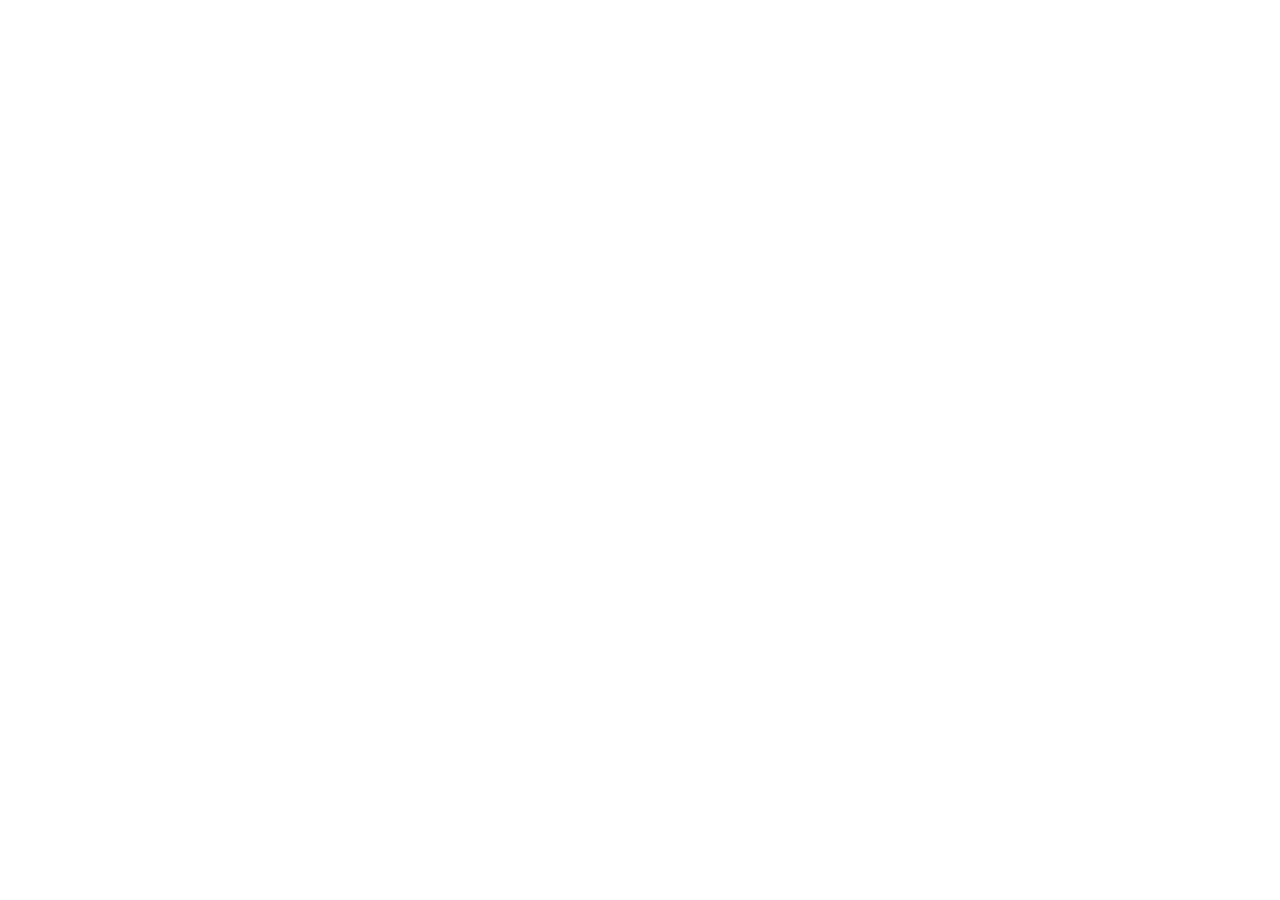
==== index.html @ 41157059 "Add files via upload" ====
<!DOCTYPE html>
<html lang="vi">
<head>
  <meta charset="UTF-8" />
  <meta name="viewport" content="width=device-width, initial-scale=1.0" />
  <meta http-equiv="X-UA-Compatible" content="IE=edge" />

  <!-- SEO Meta Tags -->
  <title>PHUC TRAVEL – Xe Du Lịch Đà Nẵng | Đưa Đón Sân Bay, Hội An, Bà Nà Hills, Huế</title>
  <meta name="description" content="Phuc Travel – Dịch vụ xe du lịch cao cấp tại Đà Nẵng. Đưa đón sân bay, khách sạn, xe đi Hội An, Bà Nà Hills, Huế, Cù Lao Chàm. Hotline: 0934-984-410. Phục vụ 24/7." />
  <meta name="keywords" content="xe du lịch Đà Nẵng, đưa đón sân bay Đà Nẵng, xe đi Hội An, xe đi Bà Nà Hills, xe đi Huế, thuê xe Đà Nẵng, Phuc Travel" />
  <meta name="author" content="PHUC TRAVEL" />
  <meta name="robots" content="index, follow" />

  <meta http-equiv="refresh" content="0; url=https://phuctravel.com/">
  <link rel="canonical" href="https://phuctravel.com/">

  <!-- Open Graph -->
  <meta property="og:title" content="PHÚC TRAVEL – Xe Du Lịch Cao Cấp Tại Đà Nẵng" />
  <meta property="og:description" content="Dịch vụ xe du lịch chuyên nghiệp tại Đà Nẵng – Đưa đón sân bay, Hội An, Bà Nà Hills, Huế, Cù Lao Chàm. Hotline: 0934-984-410" />
  <meta property="og:type" content="website" />
  <meta property="og:url" content="https://phuctravel.com" />
  <meta property="og:image" content="https://images.unsplash.com/photo-1559592413-7cec4d0cae2b?w=1200" />
  <meta property="og:locale" content="vi_VN" />

  <!-- Favicon -->
  <link rel="icon" type="image/svg+xml" href="data:image/svg+xml,<svg xmlns='http://www.w3.org/2000/svg' viewBox='0 0 100 100'><rect width='100' height='100' rx='16' fill='%230F4C81'/><text y='.9em' font-size='70' x='12'>🚐</text></svg>" />

  <!-- Fonts -->
  <link rel="preconnect" href="https://fonts.googleapis.com" />
  <link rel="preconnect" href="https://fonts.gstatic.com" crossorigin />
  <link href="https://fonts.googleapis.com/css2?family=Poppins:wght@300;400;500;600;700;800;900&family=Inter:wght@300;400;500;600;700&display=swap" rel="stylesheet" />

  <link rel="stylesheet" href="style.css" />

  <!-- Google tag (gtag.js) -->
  <script async src="https://www.googletagmanager.com/gtag/js?id=G-LD9M8CK2YD"></script>
  <script>
     window.dataLayer = window.dataLayer || [];
     function gtag(){dataLayer.push(arguments);}
     gtag('js', new Date());

     gtag('config', 'G-LD9M8CK2YD');
  </script>
  
  <script type="application/ld+json">
  {
    "@context":"https://schema.org",
    "@type":"TravelAgency",
    "name":"PHUC TRAVEL",
    "url":"https://phuctravel.com",
    "telephone":"+84934984410",
    "areaServed":"Da Nang",
    "address":{
     "@type":"PostalAddress",
     "addressLocality":"Da Nang",
     "addressCountry":"VN"
    }
  }
  </script>

</head>
<body>

  <!-- ========== HEADER ========== -->
  <header class="header" id="header">
    <div class="container header-inner">
      <a href="#home" class="logo">
        <span class="logo-icon">🚐</span>
        <div class="logo-text">
          <span class="logo-name">PHUC TRAVEL</span>
          <span class="logo-tagline">Xe Du Lịch Đà Nẵng</span>
        </div>
      </a>

      <nav class="nav" id="nav">
        <ul class="nav-list">
          <li><a href="#home" class="nav-link active">Trang chủ</a></li>
          <li><a href="#services" class="nav-link">Dịch vụ</a></li>
          <li><a href="#destinations" class="nav-link">Điểm đến</a></li>
          <li><a href="#testimonials" class="nav-link">Đánh giá</a></li>
          <li><a href="#contact" class="nav-link">Liên hệ</a></li>
        </ul>
      </nav>

      <a href="tel:0934984410" class="btn-hotline">
        <span class="hotline-icon">📞</span>
        <div>
          <span class="hotline-label">Hotline 24/7</span>
          <span class="hotline-number">0934-984-410</span>
        </div>
      </a>

      <button class="hamburger" id="hamburger" aria-label="Menu">
        <span></span><span></span><span></span>
      </button>
    </div>
  </header>

  <!-- ========== HERO ========== -->
  <section class="hero" id="home">
    <div class="hero-slides">
      <div class="hero-slide active" style="background-image: url('https://images.unsplash.com/photo-1559592413-7cec4d0cae2b?w=1920&q=80')"></div>
      <div class="hero-slide" style="background-image: url('https://images.unsplash.com/photo-1528127269322-539801943592?w=1920&q=80')"></div>
      <div class="hero-slide" style="background-image: url('https://images.unsplash.com/photo-1506905925346-21bda4d32df4?w=1920&q=80')"></div>
    </div>
    <div class="hero-overlay"></div>

    <div class="container hero-content">
      <div class="hero-badge fade-up">✈️ Đà Nẵng · Hội An · Huế · Bà Nà Hills</div>
      <h1 class="hero-title fade-up">
        KHÁM PHÁ MIỀN TRUNG<br>
        <span class="hero-title-accent">CÙNG PHÚC TRAVEL</span>
      </h1>
      <p class="hero-desc fade-up">
        Dịch vụ xe du lịch cao cấp tại Đà Nẵng. Đưa đón sân bay, khách sạn<br>và các điểm tham quan nổi tiếng miền Trung.
      </p>

      <div class="hero-cta fade-up">
        <a href="tel:0934984410" class="btn btn-primary btn-lg">
          📞 Gọi ngay 0934-984-410
        </a>
        <a href="https://zalo.me/0934984410" target="_blank" class="btn btn-zalo btn-lg">
          💬 Zalo đặt xe
        </a>
      </div>

      <div class="hero-stats fade-up">
        <div class="hero-stat">
          <span class="stat-icon">⭐</span>
          <div>
            <strong>5.0</strong>
            <span>Đánh giá</span>
          </div>
        </div>
        <div class="stat-divider"></div>
        <div class="hero-stat">
          <span class="stat-icon">🚘</span>
          <div>
            <strong>10.000+</strong>
            <span>Khách hàng</span>
          </div>
        </div>
        <div class="stat-divider"></div>
        <div class="hero-stat">
          <span class="stat-icon">🕐</span>
          <div>
            <strong>24/7</strong>
            <span>Hỗ trợ</span>
          </div>
        </div>
      </div>
    </div>
  </section>

  <!-- ========== TRUST BAR ========== -->
  <section class="trust-bar">
    <div class="container trust-inner">
      <div class="trust-item">
        <span class="trust-icon">🏆</span>
        <span>Phục vụ tận tâm</span>
      </div>
      <div class="trust-item">
        <span class="trust-icon">🛡️</span>
        <span>An toàn tuyệt đối</span>
      </div>
      <div class="trust-item">
        <span class="trust-icon">💰</span>
        <span>Giá hợp lý</span>
      </div>
      <div class="trust-item">
        <span class="trust-icon">🚗</span>
        <span>Xe đời mới</span>
      </div>
      <div class="trust-item">
        <span class="trust-icon">👨‍✈️</span>
        <span>Tài xế chuyên nghiệp</span>
      </div>
      <div class="trust-item">
        <span class="trust-icon">📞</span>
        <span>Hỗ trợ 24/7</span>
      </div>
    </div>
  </section>

  <!-- ========== SERVICES ========== -->
  <section class="section services" id="services">
    <div class="container">
      <div class="section-header reveal">
        <span class="section-eyebrow">Dịch vụ của chúng tôi</span>
        <h2 class="section-title">Dịch Vụ Xe Du Lịch</h2>
        <p class="section-desc">Đa dạng lựa chọn phương tiện, phục vụ mọi nhu cầu di chuyển của bạn tại miền Trung</p>
      </div>

      <div class="services-grid">
        <div class="service-card reveal">
          <div class="service-img" style="background-image: url('https://images.unsplash.com/photo-1436491865332-7a61a109cc05?w=600&q=80')"></div>
          <div class="service-body">
            <div class="service-icon">✈️</div>
            <h3>Đưa Đón Sân Bay</h3>
            <p>Đón – trả khách tại sân bay Đà Nẵng. Theo dõi chuyến bay, không lo trễ giờ.</p>
            <a href="tel:0934984410" class="btn btn-sm btn-outline">Đặt ngay</a>
          </div>
        </div>

        <div class="service-card reveal">
          <div class="service-img" style="background-image: url('https://images.unsplash.com/photo-1566073771259-6a8506099945?w=600&q=80')"></div>
          <div class="service-body">
            <div class="service-icon">🏨</div>
            <h3>Đưa Đón Khách Sạn</h3>
            <p>Dịch vụ đưa đón giữa các khách sạn, resort tại Đà Nẵng và khu vực lân cận.</p>
            <a href="tel:0934984410" class="btn btn-sm btn-outline">Đặt ngay</a>
          </div>
        </div>

        <div class="service-card reveal">
          <div class="service-img" style="background-image: url('https://images.unsplash.com/photo-1559592413-7cec4d0cae2b?w=600&q=80')"></div>
          <div class="service-body">
            <div class="service-icon">🏮</div>
            <h3>Xe Đi Hội An</h3>
            <p>Khám phá phố cổ Hội An – Di sản văn hóa thế giới cách Đà Nẵng 30km.</p>
            <a href="tel:0934984410" class="btn btn-sm btn-outline">Đặt ngay</a>
          </div>
        </div>

        <div class="service-card reveal">
          <div class="service-img" style="background-image: url('https://images.unsplash.com/photo-1523482580672-f109ba8cb9be?w=600&q=80')"></div>
          <div class="service-body">
            <div class="service-icon">⛅</div>
            <h3>Xe Đi Bà Nà Hills</h3>
            <p>Hành trình lên Bà Nà Hills – thiên đường trên mây với Cầu Vàng nổi tiếng thế giới.</p>
            <a href="tel:0934984410" class="btn btn-sm btn-outline">Đặt ngay</a>
          </div>
        </div>

        <div class="service-card reveal">
          <div class="service-img" style="background-image: url('https://images.unsplash.com/photo-1528127269322-539801943592?w=600&q=80')"></div>
          <div class="service-body">
            <div class="service-icon">🏯</div>
            <h3>Xe Đi Huế</h3>
            <p>Tour xe đi Huế – Cố đô lịch sử với Đại Nội, lăng tẩm và ẩm thực đặc sắc.</p>
            <a href="tel:0934984410" class="btn btn-sm btn-outline">Đặt ngay</a>
          </div>
        </div>

        <div class="service-card reveal">
          <div class="service-img" style="background-image: url('https://images.unsplash.com/photo-1506905925346-21bda4d32df4?w=600&q=80')"></div>
          <div class="service-body">
            <div class="service-icon">🏝️</div>
            <h3>Xe Đi Cù Lao Chàm</h3>
            <p>Đưa đón đến cảng Cửa Đại khởi hành ra Cù Lao Chàm – đảo san hô thiên đường.</p>
            <a href="tel:0934984410" class="btn btn-sm btn-outline">Đặt ngay</a>
          </div>
        </div>
      </div>
    </div>
  </section>

  <!-- ========== DESTINATIONS ========== -->
  <section class="section destinations" id="destinations">
    <div class="container">
      <div class="section-header reveal">
        <span class="section-eyebrow">Khám phá cùng Phúc Travel</span>
        <h2 class="section-title">Điểm Đến Nổi Bật</h2>
        <p class="section-desc">Những địa danh nổi tiếng nhất miền Trung Việt Nam chờ đón bạn</p>
      </div>

      <div class="destinations-grid">
        <div class="dest-card dest-large reveal">
          <div class="dest-img" style="background-image: url('https://images.unsplash.com/photo-1559592413-7cec4d0cae2b?w=800&q=80')"></div>
          <div class="dest-info">
            <span class="dest-tag">Phố cổ</span>
            <h3>Hội An</h3>
            <p>Di sản văn hóa thế giới UNESCO · 30km từ Đà Nẵng</p>
          </div>
        </div>

        <div class="dest-card reveal">
          <div class="dest-img" style="background-image: url('https://images.unsplash.com/photo-1523482580672-f109ba8cb9be?w=600&q=80')"></div>
          <div class="dest-info">
            <span class="dest-tag">Thiên đường mây</span>
            <h3>Bà Nà Hills</h3>
            <p>Cầu Vàng nổi tiếng · 1.487m so với mực nước biển</p>
          </div>
        </div>

        <div class="dest-card reveal">
          <div class="dest-img" style="background-image: url('https://images.unsplash.com/photo-1528127269322-539801943592?w=600&q=80')"></div>
          <div class="dest-info">
            <span class="dest-tag">Cố đô</span>
            <h3>Huế</h3>
            <p>Cố đô triều Nguyễn · 100km từ Đà Nẵng</p>
          </div>
        </div>

        <div class="dest-card reveal">
          <div class="dest-img" style="background-image: url('https://images.unsplash.com/photo-1506905925346-21bda4d32df4?w=600&q=80')"></div>
          <div class="dest-info">
            <span class="dest-tag">Đảo thiên đường</span>
            <h3>Cù Lao Chàm</h3>
            <p>Khu dự trữ sinh quyển thế giới · San hô rực rỡ</p>
          </div>
        </div>

        <div class="dest-card reveal">
          <div class="dest-img" style="background-image: url('https://images.unsplash.com/photo-1507525428034-b723cf961d3e?w=600&q=80')"></div>
          <div class="dest-info">
            <span class="dest-tag">Bãi biển</span>
            <h3>Biển Mỹ Khê</h3>
            <p>Một trong những bãi biển đẹp nhất hành tinh</p>
          </div>
        </div>

        <div class="dest-card reveal">
          <div class="dest-img" style="background-image: url('https://images.unsplash.com/photo-1464822759023-fed622ff2c3b?w=600&q=80')"></div>
          <div class="dest-info">
            <span class="dest-tag">Danh thắng</span>
            <h3>Ngũ Hành Sơn</h3>
            <p>Năm ngọn núi đá huyền bí ngay giữa lòng Đà Nẵng</p>
          </div>
        </div>
      </div>
    </div>
  </section>

  <!-- ========== GALLERY ========== -->
  <section class="section gallery-section" id="gallery">
    <div class="container">
      <div class="section-header reveal">
        <span class="section-eyebrow">Hình ảnh thực tế</span>
        <h2 class="section-title">Thư Viện Hình Ảnh</h2>
        <p class="section-desc">Khám phá vẻ đẹp miền Trung qua ống kính của khách hàng Phúc Travel</p>
      </div>

      <div class="gallery-grid">
        <div class="gallery-item reveal" data-src="https://images.unsplash.com/photo-1559592413-7cec4d0cae2b?w=1200&q=90">
          <img src="https://images.unsplash.com/photo-1559592413-7cec4d0cae2b?w=600&q=80" alt="Hội An đêm" loading="lazy" />
          <div class="gallery-overlay"><span>🔍</span></div>
        </div>
        <div class="gallery-item reveal" data-src="https://images.unsplash.com/photo-1523482580672-f109ba8cb9be?w=1200&q=90">
          <img src="https://images.unsplash.com/photo-1523482580672-f109ba8cb9be?w=600&q=80" alt="Bà Nà Hills" loading="lazy" />
          <div class="gallery-overlay"><span>🔍</span></div>
        </div>
        <div class="gallery-item reveal" data-src="https://images.unsplash.com/photo-1528127269322-539801943592?w=1200&q=90">
          <img src="https://images.unsplash.com/photo-1528127269322-539801943592?w=600&q=80" alt="Huế Đại Nội" loading="lazy" />
          <div class="gallery-overlay"><span>🔍</span></div>
        </div>
        <div class="gallery-item reveal" data-src="https://images.unsplash.com/photo-1507525428034-b723cf961d3e?w=1200&q=90">
          <img src="https://images.unsplash.com/photo-1507525428034-b723cf961d3e?w=600&q=80" alt="Biển Mỹ Khê" loading="lazy" />
          <div class="gallery-overlay"><span>🔍</span></div>
        </div>
        <div class="gallery-item reveal" data-src="https://images.unsplash.com/photo-1506905925346-21bda4d32df4?w=1200&q=90">
          <img src="https://images.unsplash.com/photo-1506905925346-21bda4d32df4?w=600&q=80" alt="Cù Lao Chàm" loading="lazy" />
          <div class="gallery-overlay"><span>🔍</span></div>
        </div>
        <div class="gallery-item reveal" data-src="https://images.unsplash.com/photo-1436491865332-7a61a109cc05?w=1200&q=90">
          <img src="https://images.unsplash.com/photo-1436491865332-7a61a109cc05?w=600&q=80" alt="Xe du lịch" loading="lazy" />
          <div class="gallery-overlay"><span>🔍</span></div>
        </div>
        <div class="gallery-item reveal" data-src="https://images.unsplash.com/photo-1464822759023-fed622ff2c3b?w=1200&q=90">
          <img src="https://images.unsplash.com/photo-1464822759023-fed622ff2c3b?w=600&q=80" alt="Ngũ Hành Sơn" loading="lazy" />
          <div class="gallery-overlay"><span>🔍</span></div>
        </div>
        <div class="gallery-item reveal" data-src="https://images.unsplash.com/photo-1566073771259-6a8506099945?w=1200&q=90">
          <img src="https://images.unsplash.com/photo-1566073771259-6a8506099945?w=600&q=80" alt="Khách sạn Đà Nẵng" loading="lazy" />
          <div class="gallery-overlay"><span>🔍</span></div>
        </div>
      </div>
    </div>
  </section>

  <!-- Gallery Lightbox -->
  <div class="lightbox" id="lightbox">
    <button class="lightbox-close" id="lightbox-close">✕</button>
    <button class="lightbox-prev" id="lightbox-prev">&#8249;</button>
    <button class="lightbox-next" id="lightbox-next">&#8250;</button>
    <div class="lightbox-img-wrap">
      <img src="" alt="Gallery" id="lightbox-img" />
    </div>
  </div>

  <!-- ========== TESTIMONIALS ========== -->
  <section class="section testimonials" id="testimonials">
    <div class="container">
      <div class="section-header reveal">
        <span class="section-eyebrow">Khách hàng nói gì</span>
        <h2 class="section-title">Đánh Giá Từ Khách Hàng</h2>
        <p class="section-desc">Hàng nghìn khách hàng đã tin tưởng và hài lòng với dịch vụ của Phúc Travel</p>
      </div>

      <div class="testimonial-slider-wrap reveal">
        <div class="testimonial-slider" id="testimonial-slider">

          <div class="testimonial-card">
            <div class="stars">⭐⭐⭐⭐⭐</div>
            <p class="review-text">"Dịch vụ tuyệt vời! Tài xế đến đúng giờ, xe sạch sẽ và thoải mái. Chuyến đi từ sân bay về khách sạn rất suôn sẻ. Chắc chắn sẽ đặt lại lần sau."</p>
            <div class="reviewer">
              <div class="reviewer-avatar">NH</div>
              <div class="reviewer-info">
                <strong>Nguyễn Hương</strong>
                <span>🇻🇳 Hà Nội, Việt Nam</span>
              </div>
            </div>
          </div>

          <div class="testimonial-card">
            <div class="stars">⭐⭐⭐⭐⭐</div>
            <p class="review-text">"Very professional service! The driver was friendly and spoke some English. The car was clean and comfortable. Highly recommend for anyone visiting Da Nang."</p>
            <div class="reviewer">
              <div class="reviewer-avatar">JM</div>
              <div class="reviewer-info">
                <strong>James Mitchell</strong>
                <span>🇦🇺 Sydney, Australia</span>
              </div>
            </div>
          </div>

          <div class="testimonial-card">
            <div class="stars">⭐⭐⭐⭐⭐</div>
            <p class="review-text">"Đặt xe đi Bà Nà Hills qua Zalo, phản hồi rất nhanh và giá rất hợp lý. Tài xế nhiệt tình, chỉ cho chúng tôi nhiều điểm chụp ảnh đẹp. Cảm ơn Phúc Travel!"</p>
            <div class="reviewer">
              <div class="reviewer-avatar">TL</div>
              <div class="reviewer-info">
                <strong>Trần Lan</strong>
                <span>🇻🇳 TP. Hồ Chí Minh</span>
              </div>
            </div>
          </div>

          <div class="testimonial-card">
            <div class="stars">⭐⭐⭐⭐⭐</div>
            <p class="review-text">"Excellent service from start to finish. Booked a car to Hoi An ancient town and the driver waited patiently while we explored. Price was very fair. Will definitely use again!"</p>
            <div class="reviewer">
              <div class="reviewer-avatar">SK</div>
              <div class="reviewer-info">
                <strong>Sarah Kim</strong>
                <span>🇰🇷 Seoul, South Korea</span>
              </div>
            </div>
          </div>

          <div class="testimonial-card">
            <div class="stars">⭐⭐⭐⭐⭐</div>
            <p class="review-text">"素晴らしいサービスでした！ドライバーはとても親切で、ダナンからホイアンまで快適に移動できました。また利用したいと思います。"</p>
            <div class="reviewer">
              <div class="reviewer-avatar">YT</div>
              <div class="reviewer-info">
                <strong>Yuki Tanaka</strong>
                <span>🇯🇵 Tokyo, Japan</span>
              </div>
            </div>
          </div>

        </div>

        <div class="slider-controls">
          <button class="slider-btn" id="slider-prev">&#8249;</button>
          <div class="slider-dots" id="slider-dots"></div>
          <button class="slider-btn" id="slider-next">&#8250;</button>
        </div>
      </div>
    </div>
  </section>

  <!-- ========== CONTACT ========== -->
  <section class="section contact-section" id="contact">
    <div class="container">
      <div class="section-header reveal">
        <span class="section-eyebrow">Liên hệ ngay</span>
        <h2 class="section-title">Đặt Xe & Liên Hệ</h2>
        <p class="section-desc">Chúng tôi phản hồi trong vòng 15 phút. Hỗ trợ 24/7.</p>
      </div>

      <div class="contact-grid">
        <div class="contact-info reveal">
          <div class="contact-brand">
            <span class="contact-logo">🚐</span>
            <div>
              <h3>PHUC TRAVEL</h3>
              <p>Xe Du Lịch Cao Cấp Đà Nẵng</p>
            </div>
          </div>

          <div class="contact-hotline">
            <span class="hotline-big">📞 0934-984-410</span>
            <p>Gọi ngay – Phản hồi trong 15 phút</p>
          </div>

          <div class="contact-channels">
            <a href="tel:0934984410" class="channel-btn btn-call">
              📞 Gọi điện
            </a>
            <a href="https://zalo.me/0934984410" target="_blank" class="channel-btn btn-zalo-ch">
              💬 Zalo
            </a>
            <a href="https://www.facebook.com/phuctravel43" target="_blank" class="channel-btn btn-messenger">
              💙 FaceBook
            </a>
          </div>

          <div class="contact-features">
            <div class="cf-item"><span>✅</span> Phục vụ 24/7, kể cả lễ Tết</div>
            <div class="cf-item"><span>✅</span> Xe đời mới, đầy đủ tiện nghi</div>
            <div class="cf-item"><span>✅</span> Tài xế chuyên nghiệp, thân thiện</div>
            <div class="cf-item"><span>✅</span> Giá minh bạch, không phát sinh</div>
          </div>
        </div>

        <div class="contact-form-wrap reveal">
          <form class="contact-form" id="contact-form">
            <h3>Gửi yêu cầu đặt xe</h3>
            <div class="form-group">
              <label for="name">Họ và tên *</label>
              <input type="text" id="name" name="name" placeholder="Nguyễn Văn A" required />
            </div>
            <div class="form-group">
              <label for="phone">Số điện thoại *</label>
              <input type="tel" id="phone" name="phone" placeholder="0912 345 678" required />
            </div>
            <div class="form-row">
              <div class="form-group">
                <label for="pickup">Điểm đón</label>
                <input type="text" id="pickup" name="pickup" placeholder="Sân bay Đà Nẵng" />
              </div>
              <div class="form-group">
                <label for="dropoff">Điểm đến</label>
                <input type="text" id="dropoff" name="dropoff" placeholder="Hội An" />
              </div>
            </div>
            <div class="form-group">
              <label for="note">Ghi chú thêm</label>
              <textarea id="note" name="note" rows="3" placeholder="Số lượng người, thời gian..."></textarea>
            </div>
            <button type="submit" class="btn btn-primary btn-block btn-lg">
              📨 Gửi yêu cầu đặt xe
            </button>
          </form>
          <div class="form-success" id="form-success" style="display:none">
            <span class="success-icon">✅</span>
            <h4>Đã nhận yêu cầu của bạn!</h4>
            <p>Chúng tôi sẽ liên hệ lại trong vòng <strong>15 phút</strong>.<br>Hotline: <a href="tel:0934984410">0934-984-410</a></p>
          </div>
        </div>
      </div>
    </div>
  </section>

  <!-- ========== FOOTER ========== -->
  <footer class="footer">
    <div class="container footer-inner">
      <div class="footer-brand">
        <a href="#home" class="logo logo-white">
          <span class="logo-icon">🚐</span>
          <div class="logo-text">
            <span class="logo-name">PHUC TRAVEL</span>
            <span class="logo-tagline">Xe Du Lịch Đà Nẵng</span>
          </div>
        </a>
        <p class="footer-desc">Dịch vụ xe du lịch cao cấp tại Đà Nẵng. Đưa đón sân bay, khách sạn và các điểm tham quan nổi tiếng miền Trung.</p>
        <a href="tel:0934984410" class="footer-phone">📞 0934-984-410</a>
      </div>

      <div class="footer-links">
        <h4>Dịch vụ</h4>
        <ul>
          <li><a href="#services">Đưa đón sân bay</a></li>
          <li><a href="#services">Đưa đón khách sạn</a></li>
          <li><a href="#services">Xe đi Hội An</a></li>
          <li><a href="#services">Xe đi Bà Nà Hills</a></li>
          <li><a href="#services">Xe đi Huế</a></li>
          <li><a href="#services">Xe đi Cù Lao Chàm</a></li>
        </ul>
      </div>

      <div class="footer-links">
        <h4>Điểm đến</h4>
        <ul>
          <li><a href="#destinations">Hội An</a></li>
          <li><a href="#destinations">Bà Nà Hills</a></li>
          <li><a href="#destinations">Huế</a></li>
          <li><a href="#destinations">Cù Lao Chàm</a></li>
          <li><a href="#destinations">Biển Mỹ Khê</a></li>
          <li><a href="#destinations">Ngũ Hành Sơn</a></li>
        </ul>
      </div>

      <div class="footer-links">
        <h4>Liên hệ</h4>
        <ul>
          <li><a href="tel:0934984410">📞 0934-984-410</a></li>
          <li><a href="https://zalo.me/0934984410" target="_blank">💬 Zalo</a></li>
          <li><a href="https://www.facebook.com/phuctravel43" target="_blank">💬 Facebook</a></li>
          <li><a href="https://line.me/ti/p/sqCezdy_Hw" target="_blank"> 💬 Line</a></li>
          <li><a href="https://u.wechat.com/kGZzW99JnQ7cGynm2eGLK-M?s=2" target="_blank"> 💬 Wechat</a></li>
          <li><a href="viber://add?number=84934984410" target="_blank"> 💬 Viber</a></li>
          <li><a href="https://wa.me/qr/SIQKLCLRB4IKL1" target="_blank"> 💬 WhatsApp</a></li>
        </ul>
      </div>
    </div>

    <div class="footer-bottom">
      <div class="container">
        <p>© 2026 PHUC TRAVEL – Xe Du Lịch Đà Nẵng. Bảo lưu mọi quyền.</p>
        <p>Hotline: <a href="tel:0934984410">0934-984-410</a> · Phục vụ 24/7</p>
      </div>
    </div>
  </footer>

  <!-- Floating CTA -->
  <div class="float-cta">
    <a href="tel:0934984410" class="float-btn float-call" title="Gọi ngay">📞</a>
    <a href="https://zalo.me/0934984410" target="_blank" class="float-btn float-zalo" title="Zalo">Zalo</a>
  </div>

  <script src="script.js"></script>
</body>
</html>
---- style.css ----
/* ============================================================
   PHÚC TRAVEL – style.css
   Xe Du Lịch Đà Nẵng
   ============================================================ */

/* ── RESET & BASE ── */
*, *::before, *::after {
  box-sizing: border-box;
  margin: 0;
  padding: 0;
}

:root {
  --primary:        #0F4C81;
  --primary-dark:   #0a3560;
  --primary-light:  #1a6ab5;
  --secondary:      #00AEEF;
  --secondary-dark: #0090c9;
  --accent:         #FFD166;
  --accent-dark:    #f5b800;
  --white:          #FFFFFF;
  --bg:             #F8FAFF;
  --bg-dark:        #EEF3FB;
  --text:           #1a2340;
  --text-muted:     #64748b;
  --text-light:     #94a3b8;
  --border:         #e2e8f0;
  --shadow-sm:      0 1px 3px rgba(15,76,129,.08), 0 1px 2px rgba(15,76,129,.06);
  --shadow:         0 4px 16px rgba(15,76,129,.12);
  --shadow-lg:      0 12px 40px rgba(15,76,129,.18);
  --shadow-xl:      0 24px 64px rgba(15,76,129,.22);
  --radius-sm:      6px;
  --radius:         12px;
  --radius-lg:      20px;
  --radius-xl:      28px;
  --transition:     .3s cubic-bezier(.4,0,.2,1);
  --header-h:       80px;
  --zalo-green:     #06C755;
}

html {
  scroll-behavior: smooth;
  font-size: 16px;
}

body {
  font-family: 'Inter', 'Poppins', sans-serif;
  color: var(--text);
  background: var(--white);
  line-height: 1.6;
  overflow-x: hidden;
}

img { max-width: 100%; display: block; }
a  { text-decoration: none; color: inherit; }
ul { list-style: none; }
button { cursor: pointer; border: none; background: none; font-family: inherit; }

.container {
  max-width: 1200px;
  margin: 0 auto;
  padding: 0 24px;
}

/* ── TYPOGRAPHY ── */
h1, h2, h3, h4, h5 {
  font-family: 'Poppins', sans-serif;
  line-height: 1.2;
  font-weight: 700;
}

/* ── SECTION SHARED ── */
.section { padding: 96px 0; }

.section-header {
  text-align: center;
  max-width: 680px;
  margin: 0 auto 60px;
}

.section-eyebrow {
  display: inline-block;
  font-family: 'Poppins', sans-serif;
  font-size: .78rem;
  font-weight: 600;
  letter-spacing: .14em;
  text-transform: uppercase;
  color: var(--secondary);
  background: rgba(0,174,239,.1);
  padding: 5px 14px;
  border-radius: 100px;
  margin-bottom: 14px;
}

.section-title {
  font-size: clamp(1.75rem, 4vw, 2.6rem);
  color: var(--primary);
  margin-bottom: 16px;
}

.section-desc {
  color: var(--text-muted);
  font-size: 1.05rem;
  line-height: 1.7;
}

/* ── BUTTONS ── */
.btn {
  display: inline-flex;
  align-items: center;
  gap: 8px;
  padding: 12px 26px;
  border-radius: var(--radius);
  font-family: 'Poppins', sans-serif;
  font-weight: 600;
  font-size: .95rem;
  transition: var(--transition);
  white-space: nowrap;
}

.btn-lg { padding: 16px 34px; font-size: 1.05rem; border-radius: var(--radius-lg); }
.btn-sm { padding: 8px 18px; font-size: .85rem; }

.btn-primary {
  background: var(--primary);
  color: var(--white);
  box-shadow: 0 4px 20px rgba(15,76,129,.35);
}
.btn-primary:hover {
  background: var(--primary-dark);
  transform: translateY(-2px);
  box-shadow: 0 8px 28px rgba(15,76,129,.45);
}

.btn-zalo {
  background: var(--zalo-green);
  color: var(--white);
  box-shadow: 0 4px 20px rgba(255, 255, 255, 0.35);
}
.btn-zalo:hover {
  background: #f3f3f3;
  transform: translateY(-2px);
  box-shadow: 0 8px 28px rgba(6,199,85,.45);
}

.btn-outline {
  background: transparent;
  color: var(--primary);
  border: 2px solid var(--primary);
}
.btn-outline:hover {
  background: var(--primary);
  color: var(--white);
  transform: translateY(-2px);
}

.btn-outline-primary {
  background: transparent;
  color: var(--primary);
  border: 2px solid var(--primary);
}
.btn-outline-primary:hover {
  background: var(--primary);
  color: var(--white);
  transform: translateY(-2px);
}

.btn-gold {
  background: linear-gradient(135deg, var(--accent), var(--accent-dark));
  color: var(--primary-dark);
  box-shadow: 0 4px 20px rgba(255,209,102,.45);
}
.btn-gold:hover {
  transform: translateY(-2px);
  box-shadow: 0 8px 28px rgba(255,209,102,.55);
}

.btn-block { width: 100%; justify-content: center; }


/* ============================================================
   HEADER
   ============================================================ */
.header {
  position: fixed;
  top: 0;
  left: 0;
  right: 0;
  z-index: 1000;
  height: var(--header-h);
  background: transparent;
  transition: background var(--transition), box-shadow var(--transition), height var(--transition);
}

.header.scrolled {
  background: rgba(255,255,255,.97);
  backdrop-filter: blur(12px);
  -webkit-backdrop-filter: blur(12px);
  box-shadow: 0 2px 20px rgba(15,76,129,.1);
  height: 68px;
}

.header-inner {
  display: flex;
  align-items: center;
  height: 100%;
  gap: 20px;
}

/* Logo */
.logo {
  display: flex;
  align-items: center;
  gap: 10px;
  flex-shrink: 0;
}

.logo-icon {
  font-size: 2rem;
  line-height: 1;
}

.logo-text {
  display: flex;
  flex-direction: column;
  line-height: 1.15;
}

.logo-name {
  font-family: 'Poppins', sans-serif;
  font-weight: 800;
  font-size: 1.15rem;
  color: var(--white);
  letter-spacing: .03em;
  transition: color var(--transition);
}

.logo-tagline {
  font-size: .65rem;
  font-weight: 500;
  color: rgba(255,255,255,.75);
  letter-spacing: .04em;
  text-transform: uppercase;
  transition: color var(--transition);
}

.header.scrolled .logo-name  { color: var(--primary); }
.header.scrolled .logo-tagline { color: var(--text-muted); }

/* Nav */
.nav { margin-left: auto; }

.nav-list {
  display: flex;
  align-items: center;
  gap: 4px;
}

.nav-link {
  padding: 8px 14px;
  border-radius: var(--radius-sm);
  font-family: 'Poppins', sans-serif;
  font-size: .9rem;
  font-weight: 500;
  color: rgba(255,255,255,.9);
  transition: var(--transition);
  position: relative;
}

.nav-link::after {
  content: '';
  position: absolute;
  bottom: 4px;
  left: 50%;
  transform: translateX(-50%) scaleX(0);
  width: calc(100% - 28px);
  height: 2px;
  background: var(--accent);
  border-radius: 2px;
  transition: transform var(--transition);
}

.nav-link:hover::after,
.nav-link.active::after { transform: translateX(-50%) scaleX(1); }

.nav-link:hover,
.nav-link.active { color: var(--white); }

.header.scrolled .nav-link { color: var(--text-muted); }
.header.scrolled .nav-link:hover,
.header.scrolled .nav-link.active { color: var(--primary); }

/* Hotline button */
.btn-hotline {
  display: flex;
  align-items: center;
  gap: 10px;
  background: var(--accent);
  color: var(--primary-dark);
  padding: 8px 18px;
  border-radius: var(--radius);
  font-family: 'Poppins', sans-serif;
  font-weight: 700;
  transition: var(--transition);
  flex-shrink: 0;
  box-shadow: 0 4px 14px rgba(255,209,102,.4);
}

.btn-hotline:hover {
  transform: translateY(-2px);
  box-shadow: 0 8px 24px rgba(255,209,102,.55);
  background: var(--accent-dark);
}

.hotline-icon { font-size: 1.2rem; }
.hotline-label { display: block; font-size: .65rem; font-weight: 500; text-transform: uppercase; letter-spacing: .06em; }
.hotline-number { display: block; font-size: .95rem; font-weight: 800; line-height: 1; }

/* Hamburger */
.hamburger {
  display: none;
  flex-direction: column;
  gap: 5px;
  padding: 6px;
  margin-left: auto;
}

.hamburger span {
  display: block;
  width: 24px;
  height: 2.5px;
  background: var(--white);
  border-radius: 2px;
  transition: var(--transition);
}

.header.scrolled .hamburger span { background: var(--primary); }

.hamburger.open span:nth-child(1) { transform: translateY(7.5px) rotate(45deg); }
.hamburger.open span:nth-child(2) { opacity: 0; }
.hamburger.open span:nth-child(3) { transform: translateY(-7.5px) rotate(-45deg); }


/* ============================================================
   HERO
   ============================================================ */
.hero {
  position: relative;
  height: 100vh;
  min-height: 640px;
  display: flex;
  align-items: center;
  overflow: hidden;
}

/* Slideshow */
.hero-slides {
  position: absolute;
  inset: 0;
}

.hero-slide {
  position: absolute;
  inset: 0;
  background-size: cover;
  background-position: center;
  opacity: 0;
  transition: opacity 1.2s ease;
}

.hero-slide.active { opacity: 1; }

/* Overlay – deep gradient for text legibility */
.hero-overlay {
  position: absolute;
  inset: 0;
  background: linear-gradient(
    135deg,
    rgba(10,40,80,.82) 0%,
    rgba(15,76,129,.58) 50%,
    rgba(0,174,239,.18) 100%
  );
}

.hero-content {
  position: relative;
  z-index: 2;
  max-width: 820px;
  padding-top: var(--header-h);
}

.hero-badge {
  display: inline-block;
  background: rgba(255,255,255,.15);
  backdrop-filter: blur(8px);
  border: 1px solid rgba(255,255,255,.3);
  color: var(--white);
  padding: 7px 18px;
  border-radius: 100px;
  font-size: .85rem;
  font-weight: 500;
  margin-bottom: 24px;
  letter-spacing: .02em;
}

.hero-title {
  font-family: 'Poppins', sans-serif;
  font-size: clamp(2.2rem, 6vw, 4.2rem);
  font-weight: 900;
  color: var(--white);
  line-height: 1.1;
  margin-bottom: 20px;
  text-shadow: 0 2px 20px rgba(0,0,0,.3);
  letter-spacing: -.01em;
}

.hero-title-accent {
  color: var(--accent);
  display: block;
}

.hero-desc {
  font-size: clamp(.95rem, 2vw, 1.15rem);
  color: rgba(255,255,255,.88);
  line-height: 1.75;
  margin-bottom: 36px;
}

.hero-cta {
  display: flex;
  gap: 16px;
  flex-wrap: wrap;
  margin-bottom: 48px;
}

/* Stats */
.hero-stats {
  display: flex;
  align-items: center;
  gap: 0;
  background: rgba(255,255,255,.12);
  backdrop-filter: blur(10px);
  border: 1px solid rgba(255,255,255,.2);
  border-radius: var(--radius-lg);
  padding: 16px 28px;
  display: inline-flex;
}

.hero-stat {
  display: flex;
  align-items: center;
  gap: 12px;
  padding: 0 20px;
}

.hero-stat:first-child { padding-left: 0; }
.hero-stat:last-child  { padding-right: 0; }

.stat-icon { font-size: 1.4rem; }

.hero-stat strong {
  display: block;
  font-family: 'Poppins', sans-serif;
  font-size: 1.25rem;
  font-weight: 800;
  color: var(--white);
  line-height: 1.1;
}

.hero-stat span {
  display: block;
  font-size: .78rem;
  color: rgba(255,255,255,.75);
  font-weight: 500;
}

.stat-divider {
  width: 1px;
  height: 40px;
  background: rgba(255,255,255,.25);
}

/* Hero nav dots */
.hero-dots {
  position: absolute;
  bottom: 80px;
  left: 50%;
  transform: translateX(-50%);
  display: flex;
  gap: 10px;
  z-index: 3;
}

.hero-dot {
  width: 10px;
  height: 10px;
  border-radius: 50%;
  background: rgba(255,255,255,.4);
  transition: var(--transition);
  border: none;
}

.hero-dot.active {
  background: var(--accent);
  width: 28px;
  border-radius: 5px;
}

/* Scroll hint */
.hero-scroll-hint {
  position: absolute;
  bottom: 28px;
  left: 50%;
  transform: translateX(-50%);
  display: flex;
  flex-direction: column;
  align-items: center;
  gap: 6px;
  z-index: 3;
  color: rgba(255,255,255,.65);
  font-size: .75rem;
  letter-spacing: .08em;
  text-transform: uppercase;
}

.scroll-arrow {
  width: 20px;
  height: 20px;
  border-right: 2px solid rgba(255,255,255,.6);
  border-bottom: 2px solid rgba(255,255,255,.6);
  transform: rotate(45deg);
  animation: scrollBounce 2s ease infinite;
}

@keyframes scrollBounce {
  0%, 100% { transform: rotate(45deg) translate(0,0); opacity: 1; }
  50%       { transform: rotate(45deg) translate(4px,4px); opacity: .5; }
}

/* Fade-up animation */
.fade-up {
  opacity: 0;
  transform: translateY(30px);
  animation: fadeUp .8s ease forwards;
}

.fade-up:nth-child(1) { animation-delay: .2s; }
.fade-up:nth-child(2) { animation-delay: .4s; }
.fade-up:nth-child(3) { animation-delay: .6s; }
.fade-up:nth-child(4) { animation-delay: .8s; }
.fade-up:nth-child(5) { animation-delay: 1s; }

@keyframes fadeUp {
  to { opacity: 1; transform: translateY(0); }
}


/* ============================================================
   TRUST BAR
   ============================================================ */
.trust-bar {
  background: var(--primary);
  padding: 0;
  overflow: hidden;
}

.trust-inner {
  display: flex;
  align-items: center;
  justify-content: space-between;
  flex-wrap: wrap;
  gap: 0;
  padding-top: 0;
  padding-bottom: 0;
}

.trust-item {
  display: flex;
  align-items: center;
  gap: 10px;
  padding: 20px 16px;
  color: rgba(255,255,255,.9);
  font-family: 'Poppins', sans-serif;
  font-weight: 500;
  font-size: .9rem;
  border-right: 1px solid rgba(255,255,255,.12);
  flex: 1;
  justify-content: center;
  white-space: nowrap;
  transition: background var(--transition);
}

.trust-item:last-child { border-right: none; }
.trust-item:hover { background: rgba(255,255,255,.06); }

.trust-icon { font-size: 1.2rem; }


/* ============================================================
   SERVICES
   ============================================================ */
.services { background: var(--bg); }

.services-grid {
  display: grid;
  grid-template-columns: repeat(3, 1fr);
  gap: 28px;
}

.service-card {
  background: var(--white);
  border-radius: var(--radius-lg);
  overflow: hidden;
  box-shadow: var(--shadow-sm);
  transition: var(--transition);
  border: 1px solid var(--border);
}

.service-card:hover {
  transform: translateY(-8px);
  box-shadow: var(--shadow-lg);
  border-color: transparent;
}

.service-img {
  height: 200px;
  background-size: cover;
  background-position: center;
  transition: transform .6s ease;
}

.service-card:hover .service-img {
  transform: scale(1.06);
}

/* Clip overflow for zoom */
.service-card { overflow: hidden; }

.service-body {
  padding: 24px;
}

.service-icon {
  font-size: 2rem;
  margin-bottom: 12px;
  display: block;
}

.service-body h3 {
  font-size: 1.1rem;
  color: var(--primary);
  margin-bottom: 8px;
}

.service-body p {
  color: var(--text-muted);
  font-size: .9rem;
  line-height: 1.6;
  margin-bottom: 18px;
}


/* ============================================================
   DESTINATIONS
   ============================================================ */
.destinations { background: var(--white); }

.destinations-grid {
  display: grid;
  grid-template-columns: repeat(3, 1fr);
  grid-template-rows: auto auto;
  gap: 20px;
}

.dest-card {
  position: relative;
  border-radius: var(--radius-lg);
  overflow: hidden;
  cursor: pointer;
}

.dest-large {
  grid-column: 1 / 2;
  grid-row: 1 / 3;
}

.dest-img {
  width: 100%;
  height: 100%;
  min-height: 220px;
  background-size: cover;
  background-position: center;
  transition: transform .6s ease;
}

.dest-large .dest-img { min-height: 460px; }

.dest-card:hover .dest-img { transform: scale(1.07); }

.dest-info {
  position: absolute;
  bottom: 0;
  left: 0;
  right: 0;
  padding: 24px 20px 20px;
  background: linear-gradient(to top, rgba(10,30,60,.85) 0%, transparent 100%);
  color: var(--white);
}

.dest-tag {
  display: inline-block;
  background: var(--accent);
  color: var(--primary-dark);
  font-size: .7rem;
  font-weight: 700;
  text-transform: uppercase;
  letter-spacing: .08em;
  padding: 3px 10px;
  border-radius: 100px;
  margin-bottom: 6px;
}

.dest-info h3 {
  font-size: 1.3rem;
  font-weight: 700;
  margin-bottom: 4px;
}

.dest-info p {
  font-size: .82rem;
  color: rgba(255,255,255,.8);
}


/* ============================================================
   PRICING
   ============================================================ */
.pricing { background: var(--bg); }

.pricing-grid {
  display: grid;
  grid-template-columns: repeat(4, 1fr);
  gap: 24px;
  margin-bottom: 28px;
}

.pricing-card {
  background: var(--white);
  border-radius: var(--radius-lg);
  padding: 32px 24px 28px;
  border: 2px solid var(--border);
  transition: var(--transition);
  position: relative;
  display: flex;
  flex-direction: column;
  gap: 0;
}

.pricing-card:hover {
  transform: translateY(-6px);
  box-shadow: var(--shadow-lg);
  border-color: var(--primary);
}

.pricing-featured {
  border-color: var(--primary);
  box-shadow: var(--shadow-lg);
  transform: translateY(-8px);
}

.pricing-featured:hover { transform: translateY(-14px); }

.pricing-limo { border-color: var(--accent); }
.pricing-limo:hover { border-color: var(--accent-dark); }

.pricing-badge {
  position: absolute;
  top: -14px;
  left: 50%;
  transform: translateX(-50%);
  background: var(--primary);
  color: var(--white);
  font-size: .72rem;
  font-weight: 700;
  text-transform: uppercase;
  letter-spacing: .08em;
  padding: 5px 16px;
  border-radius: 100px;
  white-space: nowrap;
}

.pricing-header {
  text-align: center;
  margin-bottom: 24px;
  padding-bottom: 20px;
  border-bottom: 1px solid var(--border);
}

.car-emoji {
  font-size: 2.5rem;
  display: block;
  margin-bottom: 10px;
}

.pricing-header h3 {
  font-size: 1.15rem;
  color: var(--primary);
  margin-bottom: 4px;
}

.car-type {
  font-size: .78rem;
  color: var(--text-muted);
}

.pricing-body {
  flex: 1;
  margin-bottom: 24px;
}

.price-row {
  display: flex;
  justify-content: space-between;
  align-items: center;
  padding: 9px 0;
  border-bottom: 1px dashed var(--border);
  font-size: .88rem;
  gap: 8px;
}

.price-row:last-child { border-bottom: none; }
.price-row span { color: var(--text-muted); }
.price-row strong { color: var(--primary); font-weight: 700; white-space: nowrap; }

.pricing-featured .price-row strong { color: var(--primary-dark); }
.pricing-limo .price-row strong { color: #a67c00; }

.pricing-note {
  text-align: center;
  color: var(--text-muted);
  font-size: .88rem;
  padding: 16px 20px;
  background: rgba(15,76,129,.05);
  border-radius: var(--radius);
  border-left: 4px solid var(--secondary);
  text-align: left;
}

.pricing-note strong { color: var(--primary); }


/* ============================================================
   GALLERY
   ============================================================ */
.gallery-section { background: var(--white); }

.gallery-grid {
  display: grid;
  grid-template-columns: repeat(4, 1fr);
  grid-auto-rows: 220px;
  gap: 16px;
}

.gallery-item {
  position: relative;
  border-radius: var(--radius);
  overflow: hidden;
  cursor: pointer;
}

.gallery-item:nth-child(1) { grid-column: 1 / 3; grid-row: 1 / 3; }
.gallery-item:nth-child(5) { grid-column: 3 / 5; }

.gallery-item img {
  width: 100%;
  height: 100%;
  object-fit: cover;
  transition: transform .5s ease;
}

.gallery-item:hover img { transform: scale(1.07); }

.gallery-overlay {
  position: absolute;
  inset: 0;
  background: rgba(15,76,129,.5);
  display: flex;
  align-items: center;
  justify-content: center;
  opacity: 0;
  transition: opacity var(--transition);
}

.gallery-overlay span { font-size: 2rem; }
.gallery-item:hover .gallery-overlay { opacity: 1; }

/* Lightbox */
.lightbox {
  position: fixed;
  inset: 0;
  z-index: 2000;
  background: rgba(5,15,40,.95);
  display: none;
  align-items: center;
  justify-content: center;
}

.lightbox.open { display: flex; }

.lightbox-img-wrap {
  max-width: 90vw;
  max-height: 85vh;
  display: flex;
  align-items: center;
  justify-content: center;
}

.lightbox-img-wrap img {
  max-width: 90vw;
  max-height: 85vh;
  object-fit: contain;
  border-radius: var(--radius);
  box-shadow: var(--shadow-xl);
}

.lightbox-close,
.lightbox-prev,
.lightbox-next {
  position: absolute;
  background: rgba(255,255,255,.12);
  color: var(--white);
  border: 1px solid rgba(255,255,255,.2);
  width: 46px;
  height: 46px;
  border-radius: 50%;
  font-size: 1.4rem;
  display: flex;
  align-items: center;
  justify-content: center;
  transition: var(--transition);
  backdrop-filter: blur(4px);
}

.lightbox-close:hover,
.lightbox-prev:hover,
.lightbox-next:hover {
  background: rgba(255,255,255,.25);
}

.lightbox-close { top: 20px; right: 24px; font-size: 1rem; }
.lightbox-prev  { left: 20px; top: 50%; transform: translateY(-50%); }
.lightbox-next  { right: 20px; top: 50%; transform: translateY(-50%); }


/* ============================================================
   TESTIMONIALS
   ============================================================ */
.testimonials {
  background: linear-gradient(135deg, var(--primary) 0%, var(--primary-dark) 100%);
  overflow: hidden;
}

.testimonials .section-eyebrow {
  background: rgba(255,255,255,.15);
  color: var(--accent);
}

.testimonials .section-title { color: var(--white); }
.testimonials .section-desc  { color: rgba(255,255,255,.75); }

.testimonial-slider-wrap { position: relative; }

.testimonial-slider {
  display: flex;
  gap: 24px;
  transition: transform .5s cubic-bezier(.4,0,.2,1);
}

.testimonial-card {
  flex: 0 0 calc(33.333% - 16px);
  background: rgba(255,255,255,.08);
  backdrop-filter: blur(12px);
  border: 1px solid rgba(255,255,255,.15);
  border-radius: var(--radius-lg);
  padding: 32px 28px;
  transition: var(--transition);
}

.testimonial-card:hover {
  background: rgba(255,255,255,.13);
  transform: translateY(-4px);
}

.stars {
  font-size: 1.1rem;
  margin-bottom: 16px;
  letter-spacing: 2px;
}

.review-text {
  color: rgba(255,255,255,.88);
  font-size: .95rem;
  line-height: 1.75;
  margin-bottom: 24px;
  font-style: italic;
}

.reviewer {
  display: flex;
  align-items: center;
  gap: 14px;
}

.reviewer-avatar {
  width: 46px;
  height: 46px;
  border-radius: 50%;
  background: var(--accent);
  color: var(--primary-dark);
  font-family: 'Poppins', sans-serif;
  font-weight: 800;
  font-size: .9rem;
  display: flex;
  align-items: center;
  justify-content: center;
  flex-shrink: 0;
}

.reviewer-info strong {
  display: block;
  color: var(--white);
  font-size: .95rem;
  margin-bottom: 2px;
}

.reviewer-info span {
  font-size: .8rem;
  color: rgba(255,255,255,.65);
}

/* Slider controls */
.slider-controls {
  display: flex;
  align-items: center;
  justify-content: center;
  gap: 20px;
  margin-top: 36px;
}

.slider-btn {
  width: 44px;
  height: 44px;
  border-radius: 50%;
  background: rgba(255,255,255,.12);
  border: 1px solid rgba(255,255,255,.2);
  color: var(--white);
  font-size: 1.4rem;
  display: flex;
  align-items: center;
  justify-content: center;
  transition: var(--transition);
}

.slider-btn:hover {
  background: var(--accent);
  color: var(--primary-dark);
  border-color: var(--accent);
}

.slider-dots {
  display: flex;
  gap: 8px;
  align-items: center;
}

.slider-dot-btn {
  width: 8px;
  height: 8px;
  border-radius: 50%;
  background: rgba(255,255,255,.35);
  border: none;
  cursor: pointer;
  transition: var(--transition);
  padding: 0;
}

.slider-dot-btn.active {
  background: var(--accent);
  width: 24px;
  border-radius: 4px;
}


/* ============================================================
   FAQ
   ============================================================ */
.faq-section { background: var(--bg); }

.faq-list {
  max-width: 820px;
  margin: 0 auto;
  display: flex;
  flex-direction: column;
  gap: 12px;
}

.faq-item {
  background: var(--white);
  border-radius: var(--radius);
  border: 1px solid var(--border);
  overflow: hidden;
  transition: var(--transition);
}

.faq-item.open {
  border-color: var(--primary);
  box-shadow: var(--shadow);
}

.faq-question {
  width: 100%;
  display: flex;
  align-items: center;
  justify-content: space-between;
  gap: 16px;
  padding: 20px 24px;
  text-align: left;
  font-family: 'Poppins', sans-serif;
  font-weight: 600;
  font-size: .95rem;
  color: var(--primary);
  transition: var(--transition);
}

.faq-question:hover { background: var(--bg); }
.faq-item.open .faq-question { background: rgba(15,76,129,.04); }

.faq-icon {
  width: 28px;
  height: 28px;
  border-radius: 50%;
  background: var(--bg);
  border: 2px solid var(--border);
  display: flex;
  align-items: center;
  justify-content: center;
  font-size: 1.1rem;
  font-weight: 700;
  color: var(--primary);
  flex-shrink: 0;
  transition: var(--transition);
}

.faq-item.open .faq-icon {
  background: var(--primary);
  color: var(--white);
  border-color: var(--primary);
  transform: rotate(45deg);
}

.faq-answer {
  max-height: 0;
  overflow: hidden;
  transition: max-height .4s ease, padding .3s ease;
}

.faq-answer.open {
  max-height: 400px;
  padding-bottom: 4px;
}

.faq-answer p {
  padding: 0 24px 20px;
  color: var(--text-muted);
  font-size: .92rem;
  line-height: 1.75;
}

.faq-answer strong { color: var(--primary); }


/* ============================================================
   CONTACT
   ============================================================ */
.contact-section { background: var(--white); }

.contact-grid {
  display: grid;
  grid-template-columns: 1fr 1.2fr;
  gap: 56px;
  align-items: start;
}

/* Left info */
.contact-brand {
  display: flex;
  align-items: center;
  gap: 16px;
  margin-bottom: 28px;
}

.contact-logo { font-size: 3rem; }

.contact-brand h3 {
  font-size: 1.5rem;
  color: var(--primary);
}

.contact-brand p {
  color: var(--text-muted);
  font-size: .9rem;
}

.contact-hotline {
  background: linear-gradient(135deg, var(--primary), var(--secondary));
  border-radius: var(--radius-lg);
  padding: 24px 28px;
  margin-bottom: 28px;
  color: var(--white);
}

.hotline-big {
  display: block;
  font-family: 'Poppins', sans-serif;
  font-size: 1.6rem;
  font-weight: 800;
  margin-bottom: 6px;
  letter-spacing: .01em;
}

.contact-hotline p {
  opacity: .85;
  font-size: .9rem;
}

.contact-channels {
  display: flex;
  gap: 12px;
  margin-bottom: 28px;
  flex-wrap: wrap;
}

.channel-btn {
  display: inline-flex;
  align-items: center;
  gap: 8px;
  padding: 12px 22px;
  border-radius: var(--radius);
  font-family: 'Poppins', sans-serif;
  font-weight: 600;
  font-size: .9rem;
  transition: var(--transition);
  flex: 1;
  justify-content: center;
  border: 2px solid transparent;
}

.btn-call {
  background: var(--primary);
  color: var(--white);
  box-shadow: 0 4px 14px rgba(15,76,129,.3);
}
.btn-call:hover { background: var(--primary-dark); transform: translateY(-2px); }

.btn-zalo-ch {
  background: var(--zalo-green);
  color: var(--white);
  box-shadow: 0 4px 14px rgba(6,199,85,.3);
}
.btn-zalo-ch:hover { background: #ffffff; transform: translateY(-2px); }

.btn-messenger {
  background: #0084ff;
  color: var(--white);
  box-shadow: 0 4px 14px rgba(0,132,255,.3);
}
.btn-messenger:hover { background: #006fce; transform: translateY(-2px); }

.contact-features { display: flex; flex-direction: column; gap: 10px; }

.cf-item {
  display: flex;
  align-items: center;
  gap: 10px;
  font-size: .92rem;
  color: var(--text-muted);
}

/* Form */
.contact-form-wrap {
  background: var(--bg);
  border-radius: var(--radius-xl);
  padding: 40px;
  border: 1px solid var(--border);
}

.contact-form h3 {
  font-size: 1.3rem;
  color: var(--primary);
  margin-bottom: 24px;
}

.form-group {
  display: flex;
  flex-direction: column;
  gap: 6px;
  margin-bottom: 16px;
}

.form-row {
  display: grid;
  grid-template-columns: 1fr 1fr;
  gap: 16px;
  margin-bottom: 0;
}

.form-group label {
  font-family: 'Poppins', sans-serif;
  font-weight: 600;
  font-size: .83rem;
  color: var(--text);
  letter-spacing: .02em;
}

.form-group input,
.form-group textarea {
  padding: 13px 16px;
  border: 2px solid var(--border);
  border-radius: var(--radius);
  font-family: 'Inter', sans-serif;
  font-size: .92rem;
  color: var(--text);
  background: var(--white);
  transition: border-color var(--transition), box-shadow var(--transition);
  outline: none;
}

.form-group input:focus,
.form-group textarea:focus {
  border-color: var(--secondary);
  box-shadow: 0 0 0 4px rgba(0,174,239,.12);
}

.form-group textarea { resize: vertical; min-height: 80px; }

.form-success {
  text-align: center;
  padding: 40px 20px;
}

.success-icon { font-size: 3rem; display: block; margin-bottom: 12px; }

.form-success h4 {
  font-size: 1.2rem;
  color: var(--primary);
  margin-bottom: 8px;
}

.form-success p {
  color: var(--text-muted);
  line-height: 1.7;
}

.form-success a { color: var(--primary); font-weight: 700; }


/* ============================================================
   FOOTER
   ============================================================ */
.footer {
  background: var(--primary-dark);
  padding-top: 72px;
}

.footer-inner {
  display: grid;
  grid-template-columns: 2fr 1fr 1fr 1fr;
  gap: 48px;
  padding-bottom: 56px;
  border-bottom: 1px solid rgba(255,255,255,.1);
}

.logo-white .logo-name  { color: var(--white); }
.logo-white .logo-tagline { color: rgba(255,255,255,.6); }

.footer-desc {
  color: rgba(255,255,255,.65);
  font-size: .9rem;
  line-height: 1.7;
  margin-top: 16px;
  margin-bottom: 20px;
}

.footer-phone {
  display: inline-block;
  font-family: 'Poppins', sans-serif;
  font-weight: 700;
  font-size: 1.1rem;
  color: var(--accent);
  transition: var(--transition);
}

.footer-phone:hover { color: var(--accent-dark); }

.footer-links h4 {
  font-size: .9rem;
  color: var(--white);
  text-transform: uppercase;
  letter-spacing: .1em;
  margin-bottom: 20px;
  font-weight: 700;
}

.footer-links ul {
  display: flex;
  flex-direction: column;
  gap: 10px;
}

.footer-links a {
  color: rgba(255,255,255,.6);
  font-size: .88rem;
  transition: color var(--transition);
}

.footer-links a:hover { color: var(--accent); }

.footer-bottom {
  padding: 22px 0;
}

.footer-bottom .container {
  display: flex;
  align-items: center;
  justify-content: space-between;
  gap: 16px;
  flex-wrap: wrap;
}

.footer-bottom p {
  font-size: .82rem;
  color: rgba(255,255,255,.45);
}

.footer-bottom a {
  color: var(--accent);
  font-weight: 600;
}


/* ============================================================
   BACK TO TOP
   ============================================================ */
.back-to-top {
  position: fixed;
  bottom: 100px;
  right: 24px;
  z-index: 900;
  width: 44px;
  height: 44px;
  border-radius: 50%;
  background: var(--primary);
  color: var(--white);
  font-size: 1.1rem;
  display: flex;
  align-items: center;
  justify-content: center;
  box-shadow: var(--shadow);
  opacity: 0;
  transform: translateY(20px);
  pointer-events: none;
  transition: var(--transition);
  border: none;
  cursor: pointer;
}

.back-to-top.visible {
  opacity: 1;
  transform: translateY(0);
  pointer-events: all;
}

.back-to-top:hover {
  background: var(--primary-dark);
  transform: translateY(-3px);
  box-shadow: var(--shadow-lg);
}


/* ============================================================
   FLOATING CTA
   ============================================================ */
.float-cta {
  position: fixed;
  bottom: 28px;
  right: 24px;
  z-index: 900;
  display: flex;
  flex-direction: column;
  gap: 12px;
}

.float-btn {
  width: 52px;
  height: 52px;
  border-radius: 50%;
  font-size: 1.4rem;
  display: flex;
  align-items: center;
  justify-content: center;
  box-shadow: var(--shadow-lg);
  transition: var(--transition);
}

.float-call {
  background: var(--primary);
  animation: ringPulse 2.5s ease infinite;
}

.float-zalo {
  background: var(--zalo-green);
}

.float-btn:hover {
  transform: scale(1.15);
  box-shadow: var(--shadow-xl);
}

@keyframes ringPulse {
  0%, 100% { box-shadow: 0 0 0 0 rgba(15,76,129,.5); }
  50%       { box-shadow: 0 0 0 12px rgba(15,76,129,0); }
}


/* ============================================================
   SCROLL REVEAL
   ============================================================ */
.reveal {
  opacity: 0;
  transform: translateY(32px);
  transition: opacity .7s ease, transform .7s ease;
}

.reveal.visible {
  opacity: 1;
  transform: translateY(0);
}


/* ============================================================
   RESPONSIVE – TABLET (max 1024px)
   ============================================================ */
@media (max-width: 1024px) {
  .services-grid    { grid-template-columns: repeat(2, 1fr); }
  .destinations-grid { grid-template-columns: repeat(2, 1fr); }
  .dest-large { grid-column: 1 / 3; grid-row: auto; }
  .dest-large .dest-img { min-height: 320px; }
  .pricing-grid  { grid-template-columns: repeat(2, 1fr); }
  .pricing-featured { transform: none; }
  .footer-inner  { grid-template-columns: 1fr 1fr; gap: 36px; }
  .gallery-grid  { grid-template-columns: repeat(3, 1fr); }
  .gallery-item:nth-child(1) { grid-column: 1 / 3; grid-row: 1 / 2; }
  .gallery-item:nth-child(5) { grid-column: auto; }
  .contact-grid  { grid-template-columns: 1fr; gap: 36px; }
}

/* ============================================================
   RESPONSIVE – MOBILE (max 768px)
   ============================================================ */
@media (max-width: 768px) {
  :root { --header-h: 64px; }

  .section { padding: 64px 0; }
  .section-header { margin-bottom: 40px; }

  /* Header */
  .nav {
    position: fixed;
    top: var(--header-h);
    left: 0;
    right: 0;
    background: rgba(255,255,255,.98);
    backdrop-filter: blur(16px);
    padding: 20px 24px 28px;
    transform: translateY(-120%);
    opacity: 0;
    transition: transform var(--transition), opacity var(--transition);
    box-shadow: var(--shadow-lg);
    z-index: 999;
    border-top: 2px solid var(--primary);
  }

  .nav.open {
    transform: translateY(0);
    opacity: 1;
  }

  .nav-list {
    flex-direction: column;
    gap: 4px;
    align-items: stretch;
  }

  .nav-link {
    color: var(--text) !important;
    padding: 13px 16px;
    border-radius: var(--radius);
    font-size: 1rem;
  }

  .nav-link:hover, .nav-link.active {
    background: var(--bg);
    color: var(--primary) !important;
  }

  .nav-link::after { display: none; }

  .btn-hotline {
    display: none;
  }

  .hamburger { display: flex; }

  /* Hero */
  .hero-title { font-size: clamp(1.8rem, 8vw, 2.8rem); }
  .hero-desc  { font-size: .9rem; }
  .hero-desc br { display: none; }

  .hero-cta {
    flex-direction: column;
    gap: 12px;
  }

  .hero-stats {
    flex-direction: column;
    align-items: flex-start;
    gap: 14px;
    padding: 20px 22px;
    width: 100%;
  }

  .hero-stat { padding: 0; }
  .stat-divider { width: 100%; height: 1px; }

  /* Trust bar */
  .trust-inner {
    display: grid;
    grid-template-columns: repeat(2, 1fr);
  }

  .trust-item { border-right: none; border-bottom: 1px solid rgba(255,255,255,.12); }
  .trust-item:nth-child(odd) { border-right: 1px solid rgba(255,255,255,.12); }

  /* Services */
  .services-grid { grid-template-columns: 1fr; }

  /* Destinations */
  .destinations-grid { grid-template-columns: 1fr; }
  .dest-large { grid-column: auto; grid-row: auto; }
  .dest-large .dest-img { min-height: 260px; }
  .dest-img { min-height: 200px; }

  /* Pricing */
  .pricing-grid { grid-template-columns: 1fr; }
  .pricing-featured { transform: none; }

  /* Gallery */
  .gallery-grid { grid-template-columns: repeat(2, 1fr); grid-auto-rows: 160px; }
  .gallery-item:nth-child(1) { grid-column: auto; grid-row: auto; }
  .gallery-item:nth-child(5) { grid-column: auto; }

  /* Testimonials */
  .testimonial-card { flex: 0 0 calc(100% - 0px); }

  /* FAQ */
  .faq-question { font-size: .88rem; }

  /* Contact */
  .contact-channels { flex-direction: column; }
  .contact-form-wrap { padding: 28px 20px; }
  .form-row { grid-template-columns: 1fr; }

  /* Footer */
  .footer-inner { grid-template-columns: 1fr; gap: 32px; }
  .footer-bottom .container { flex-direction: column; text-align: center; }

  /* Lightbox */
  .lightbox-prev { left: 8px; }
  .lightbox-next { right: 8px; }
}

/* ============================================================
   RESPONSIVE – SMALL MOBILE (max 480px)
   ============================================================ */
@media (max-width: 480px) {
  .hero-title { font-size: 1.75rem; }
  .hero-badge { font-size: .75rem; }
  .gallery-grid { grid-template-columns: 1fr; grid-auto-rows: 200px; }
  .section-title { font-size: 1.6rem; }
  .trust-inner { grid-template-columns: 1fr; }
  .trust-item:nth-child(odd) { border-right: none; }
}

/* ============================================================
   REDUCED MOTION
   ============================================================ */
@media (prefers-reduced-motion: reduce) {
  *, *::before, *::after {
    animation-duration: .01ms !important;
    transition-duration: .01ms !important;
  }
  .hero-slide { transition: none; }
  .scroll-arrow { animation: none; }
  .float-call  { animation: none; }
}
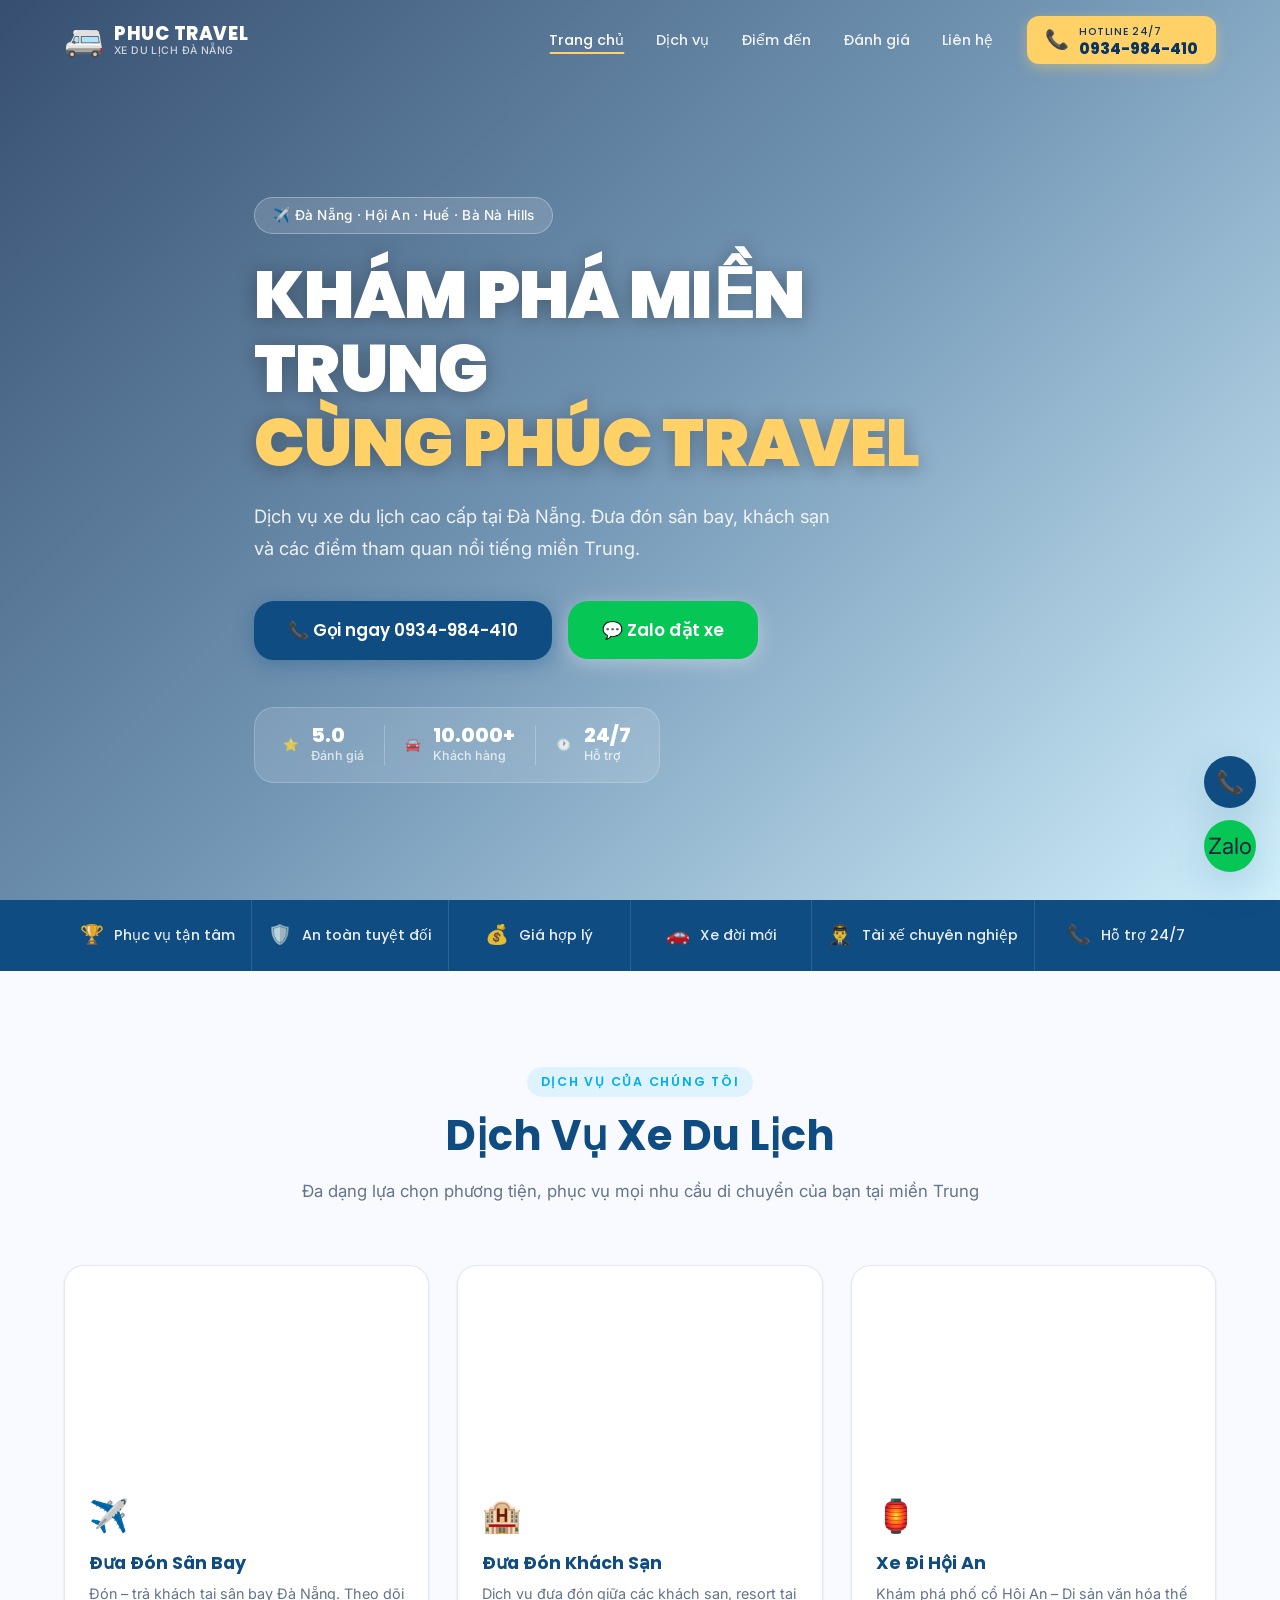
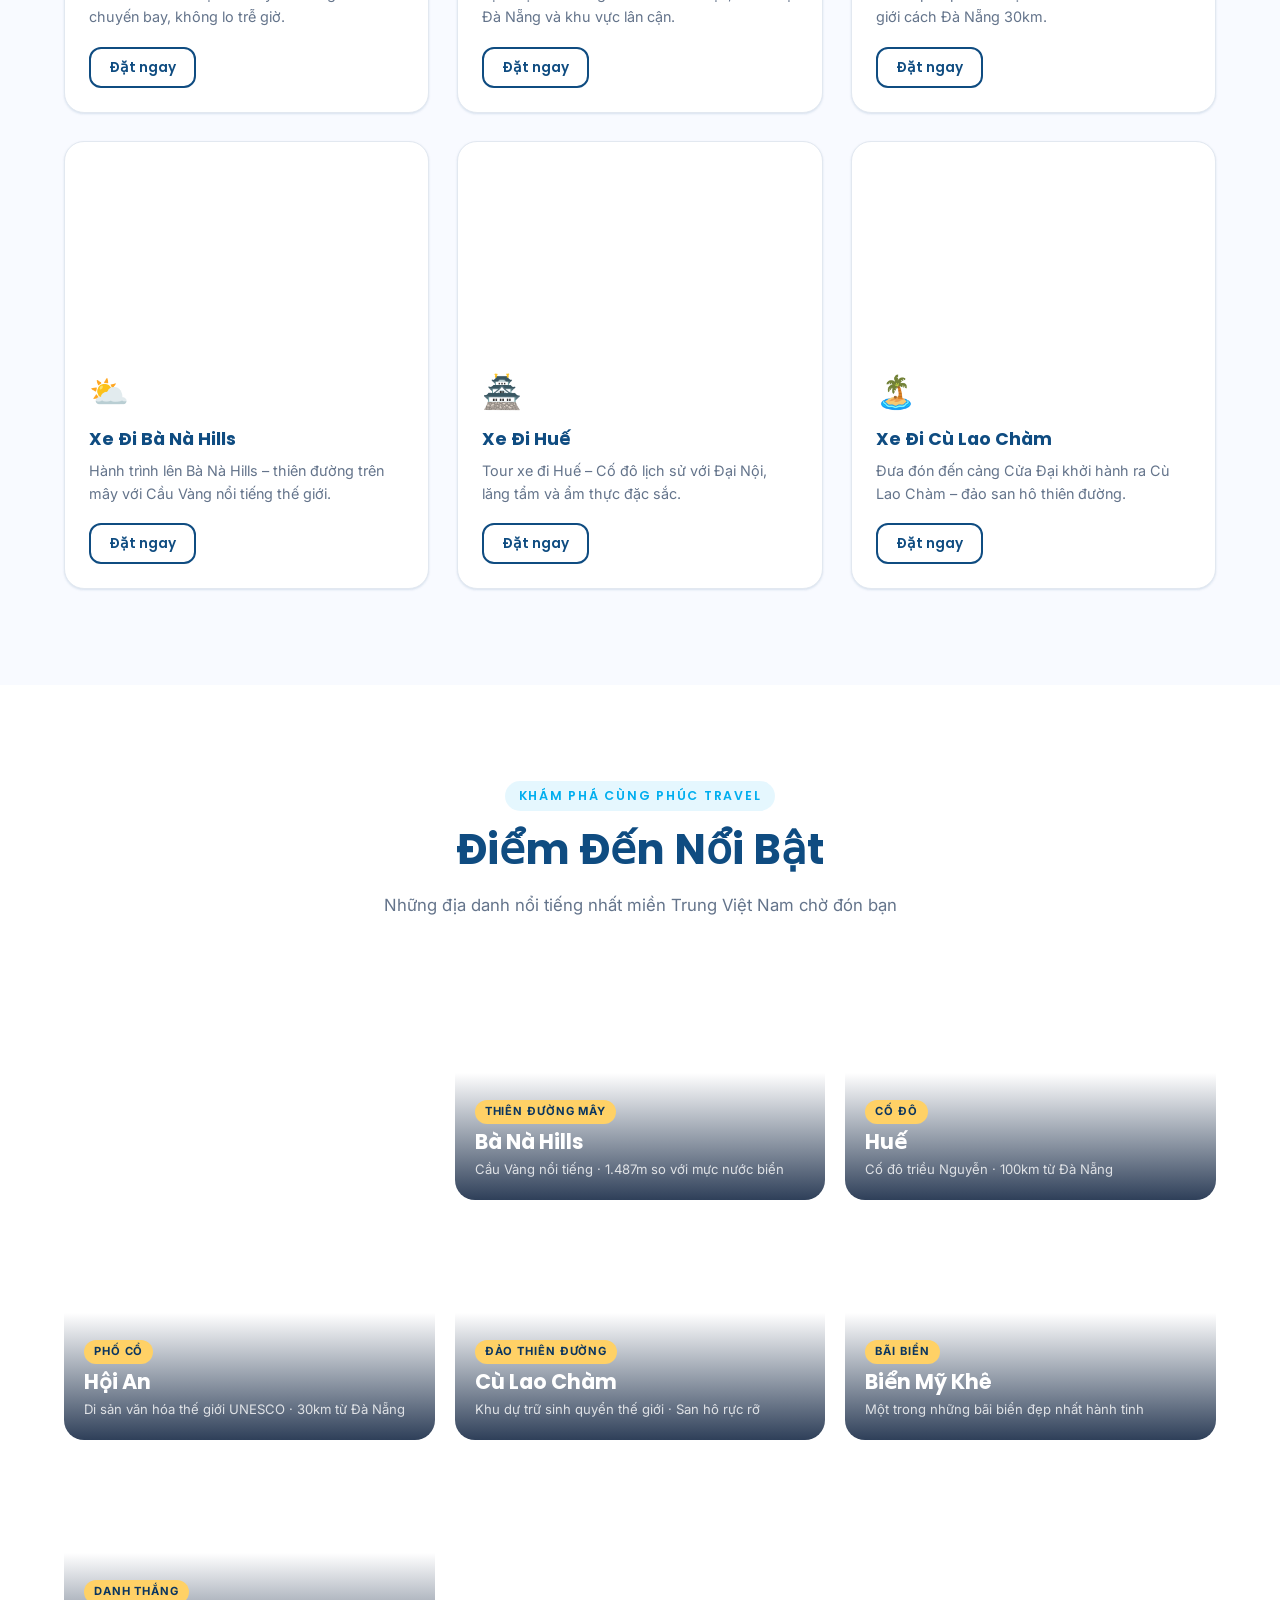
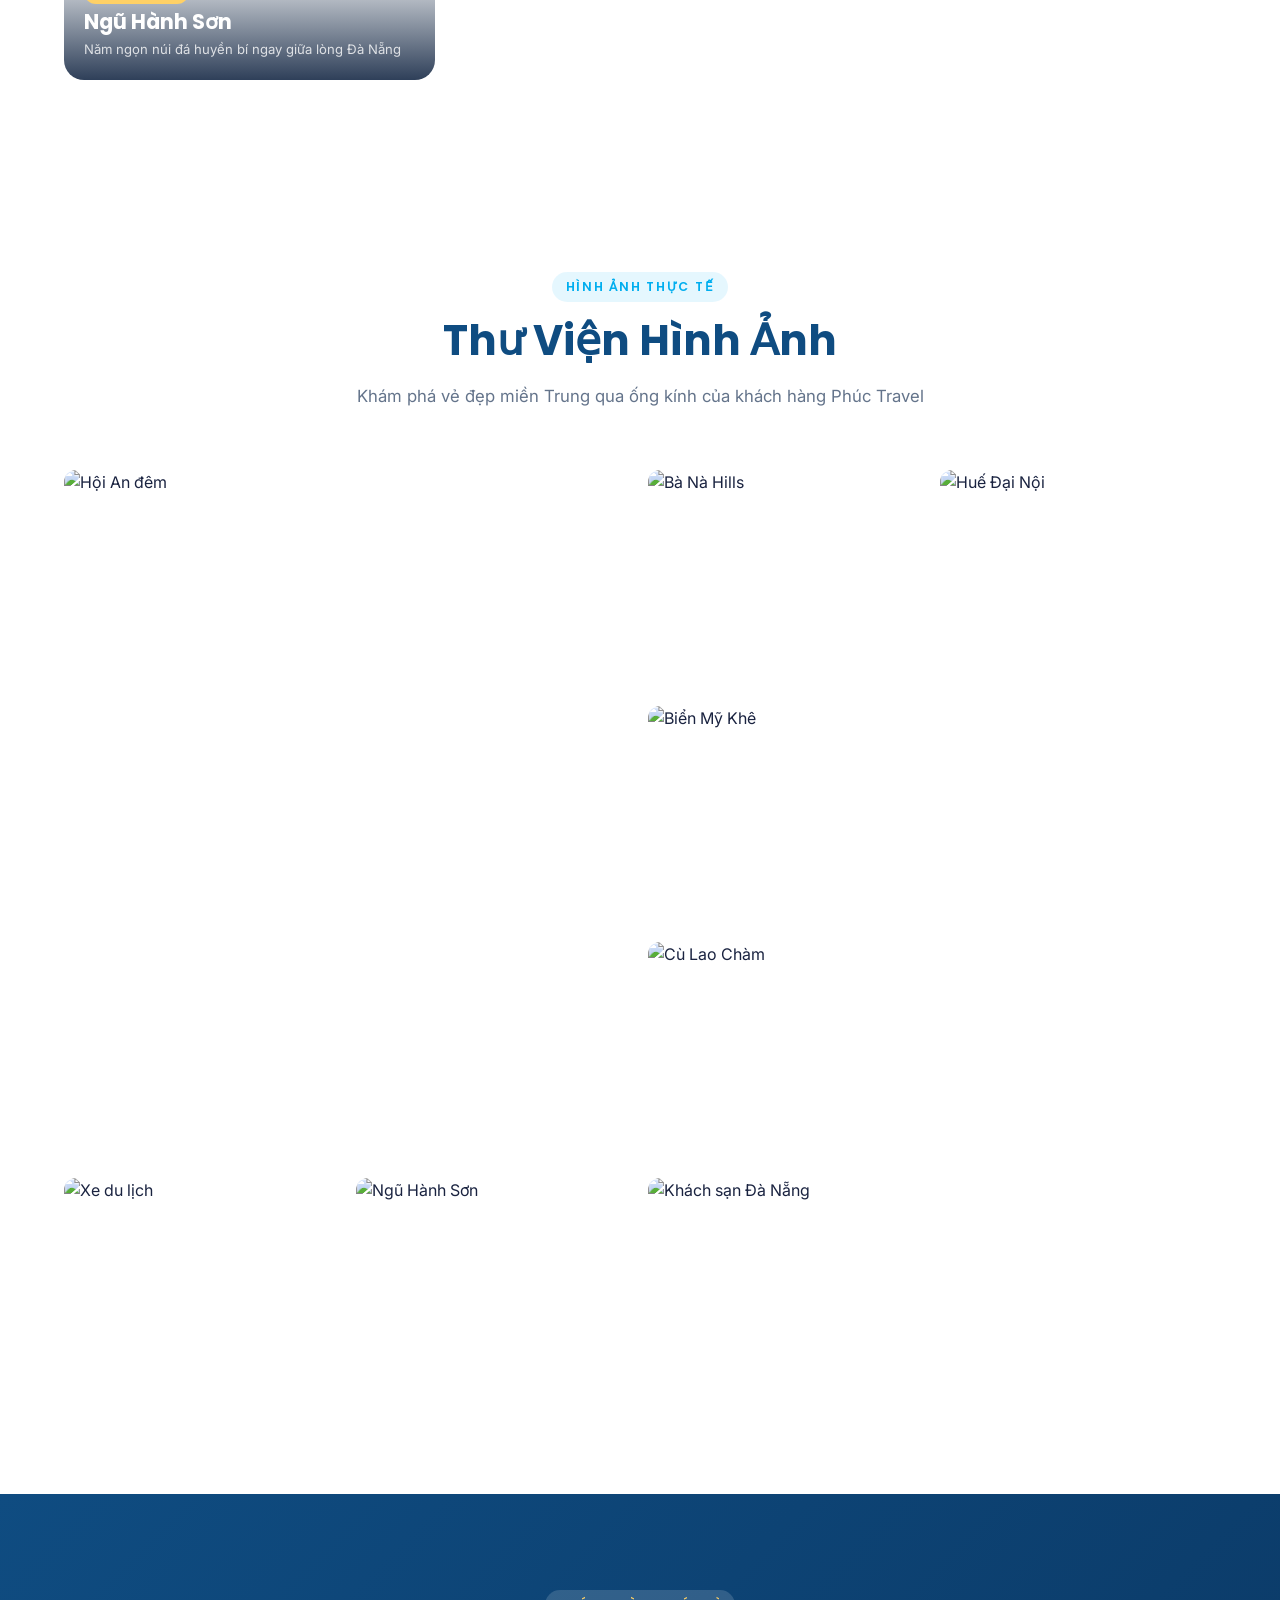
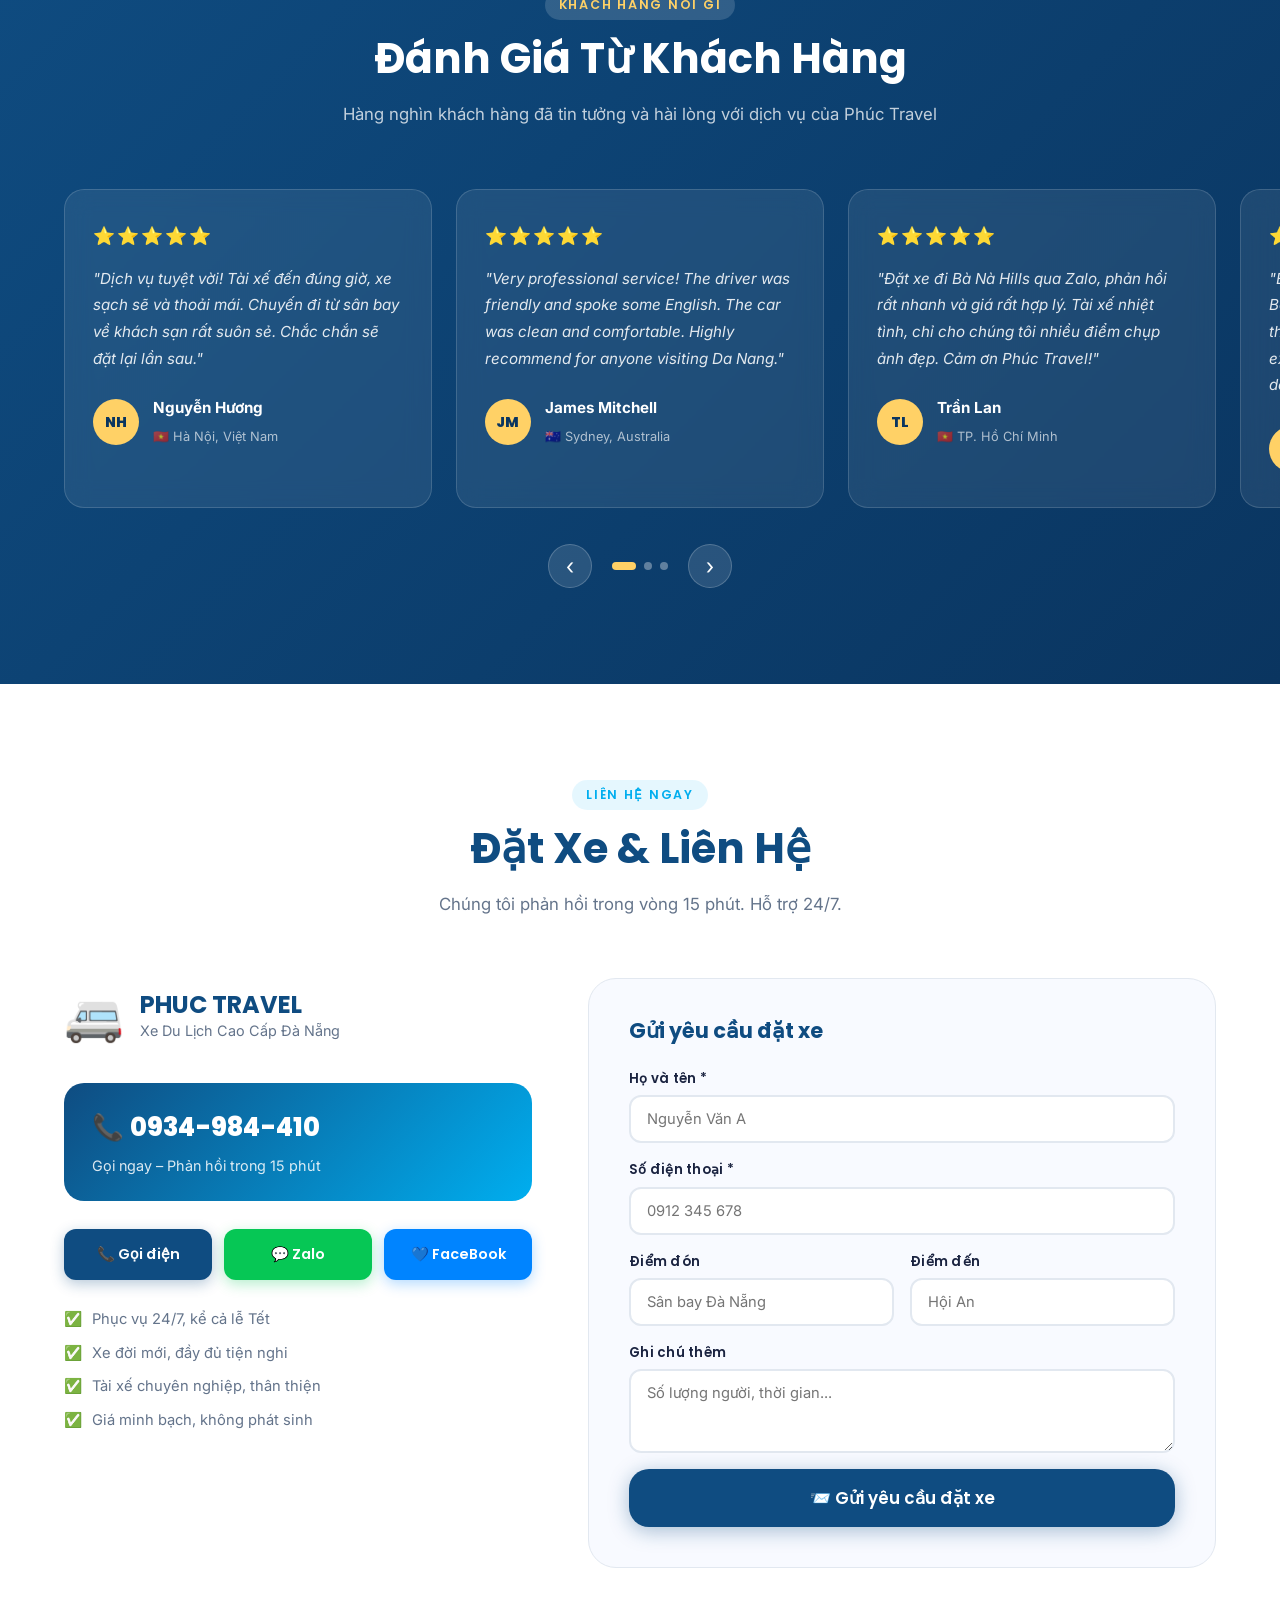
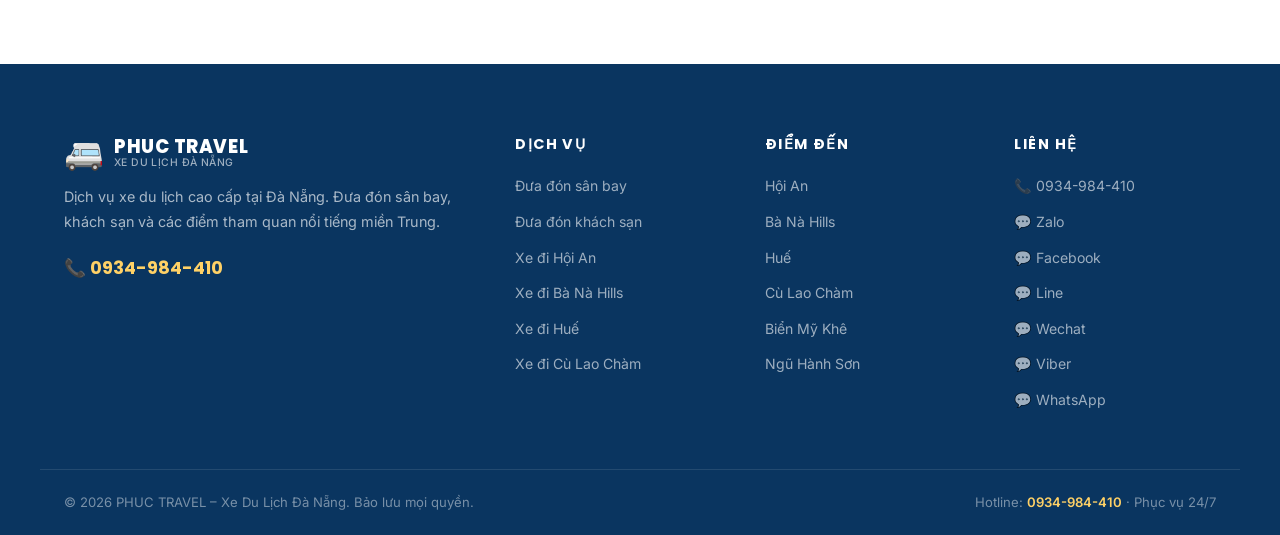
==== commit c4575570: "Add files via upload" ====
--- a/index.html
+++ b/index.html
@@ -11,8 +11,6 @@
   <meta name="keywords" content="xe du lịch Đà Nẵng, đưa đón sân bay Đà Nẵng, xe đi Hội An, xe đi Bà Nà Hills, xe đi Huế, thuê xe Đà Nẵng, Phuc Travel" />
   <meta name="author" content="PHUC TRAVEL" />
   <meta name="robots" content="index, follow" />
-
-  <meta http-equiv="refresh" content="0; url=https://phuctravel.com/">
   <link rel="canonical" href="https://phuctravel.com/">
 
   <!-- Open Graph -->
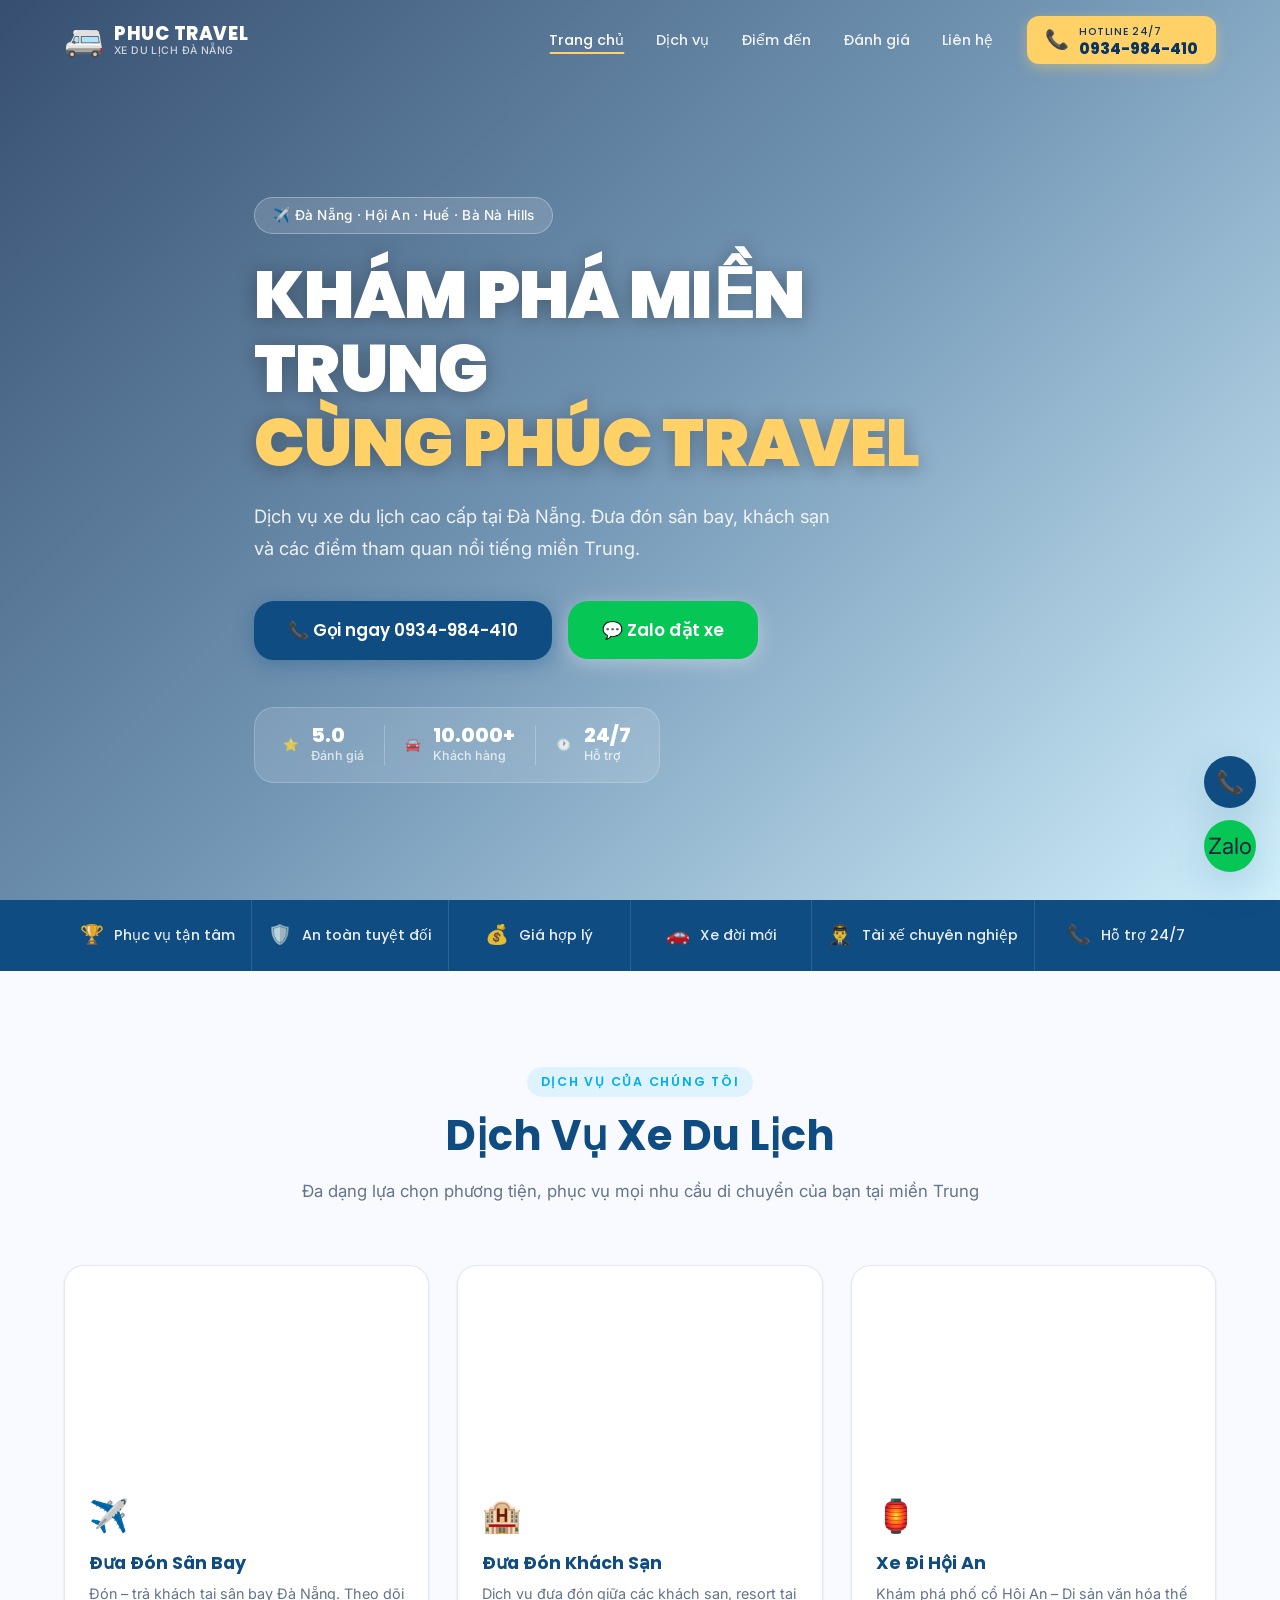
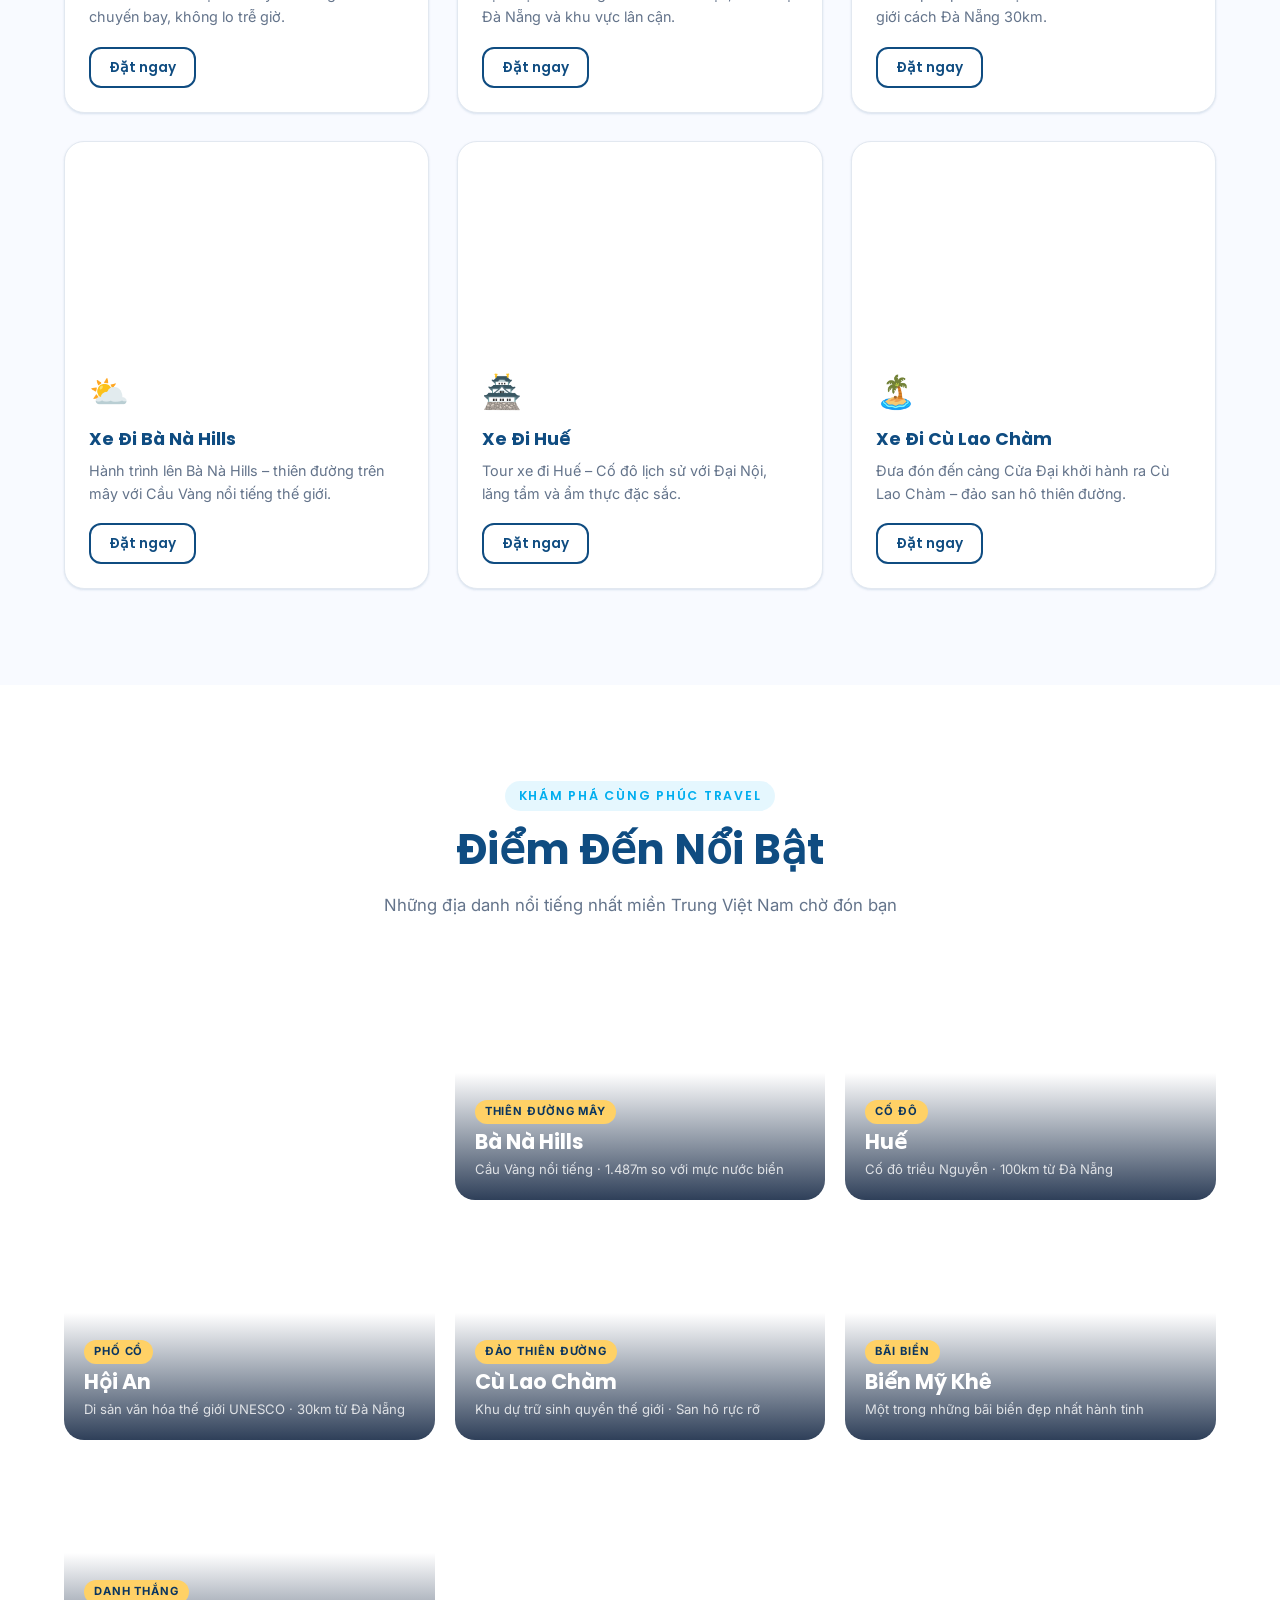
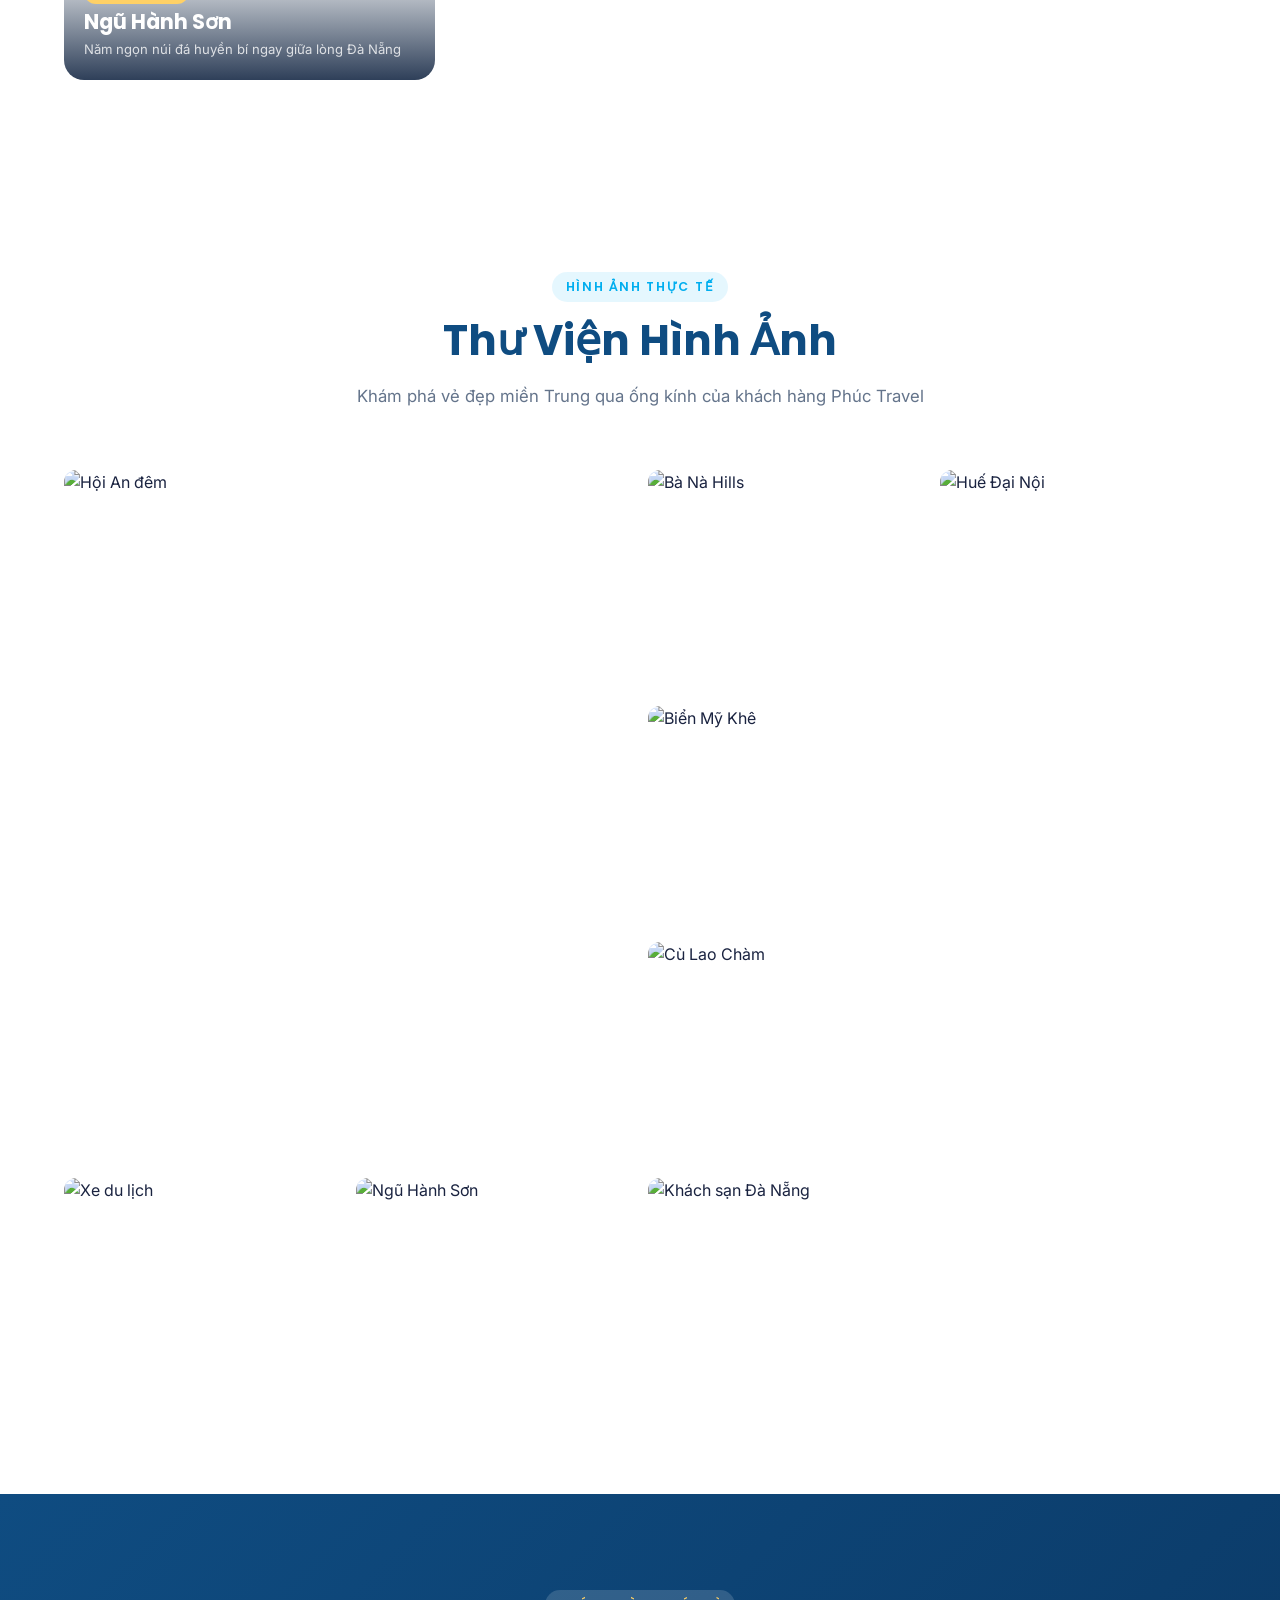
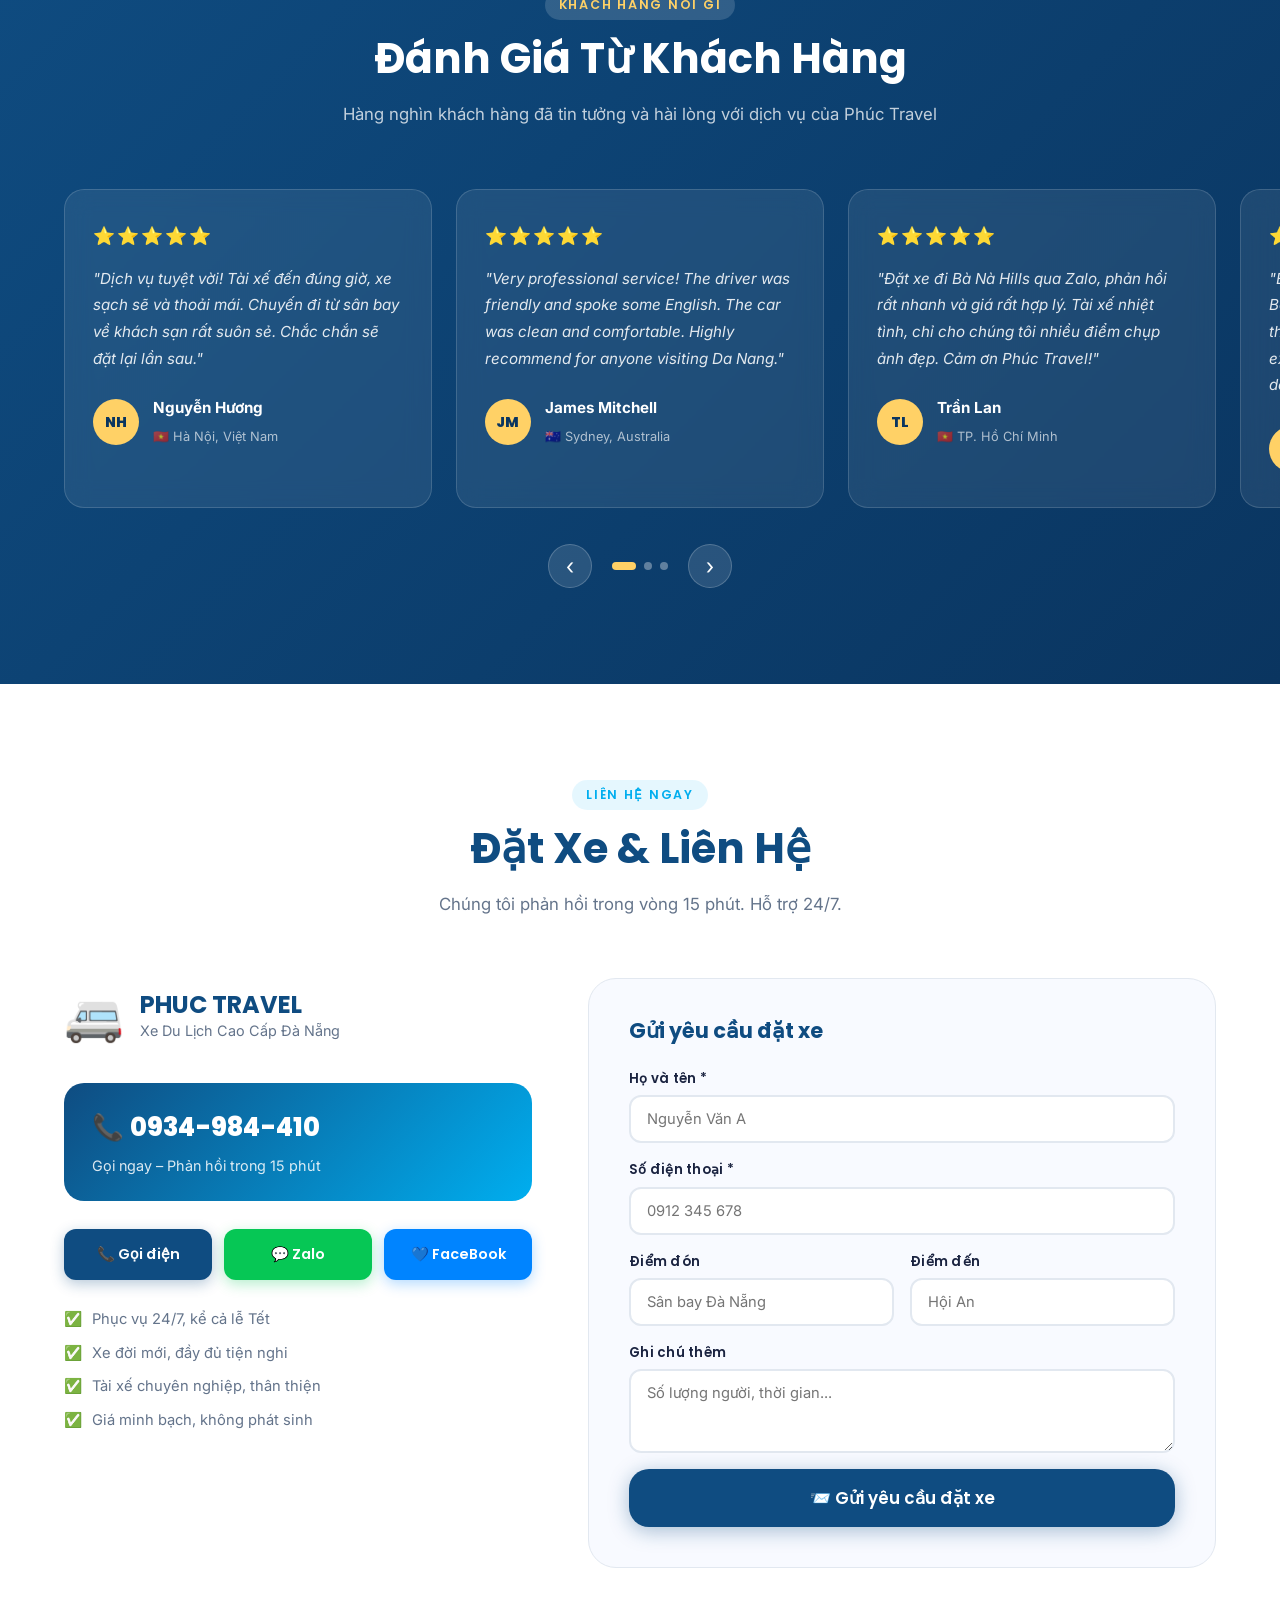
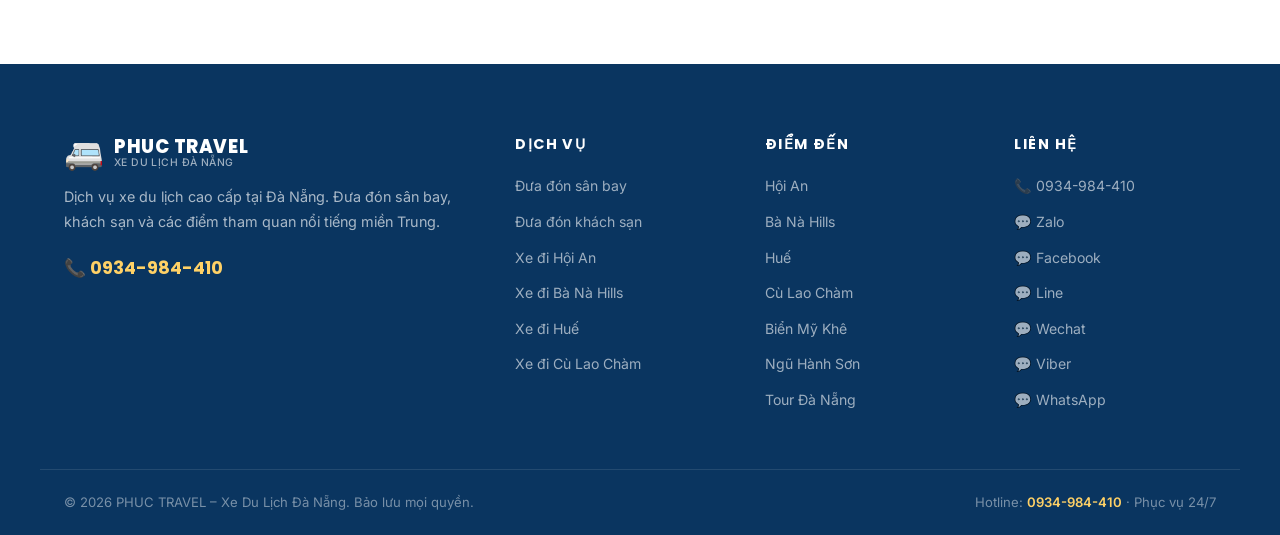
==== commit 54791549: "Add files via upload" ====
--- a/index.html
+++ b/index.html
@@ -22,7 +22,9 @@
   <meta property="og:locale" content="vi_VN" />
 
   <!-- Favicon -->
-  <link rel="icon" type="image/svg+xml" href="data:image/svg+xml,<svg xmlns='http://www.w3.org/2000/svg' viewBox='0 0 100 100'><rect width='100' height='100' rx='16' fill='%230F4C81'/><text y='.9em' font-size='70' x='12'>🚐</text></svg>" />
+  <!--<link rel="icon" type="image/svg+xml" href="data:image/svg+xml,<svg xmlns='http://www.w3.org/2000/svg' viewBox='0 0 100 100'><rect width='100' height='100' rx='16' fill='%230F4C81'/><text y='.9em' font-size='70' x='12'>🚐</text></svg>" />-->
+  <link rel="icon" type="image/png" sizes="48x48" href="/favicon.png">
+  <link rel="shortcut icon" href="/favicon.png">
 
   <!-- Fonts -->
   <link rel="preconnect" href="https://fonts.googleapis.com" />
@@ -579,6 +581,7 @@
           <li><a href="#destinations">Cù Lao Chàm</a></li>
           <li><a href="#destinations">Biển Mỹ Khê</a></li>
           <li><a href="#destinations">Ngũ Hành Sơn</a></li>
+          <li><a href="https://phuctravel.com/booking-tour-da-nang.html">Tour Đà Nẵng</a></li>
         </ul>
       </div>
 
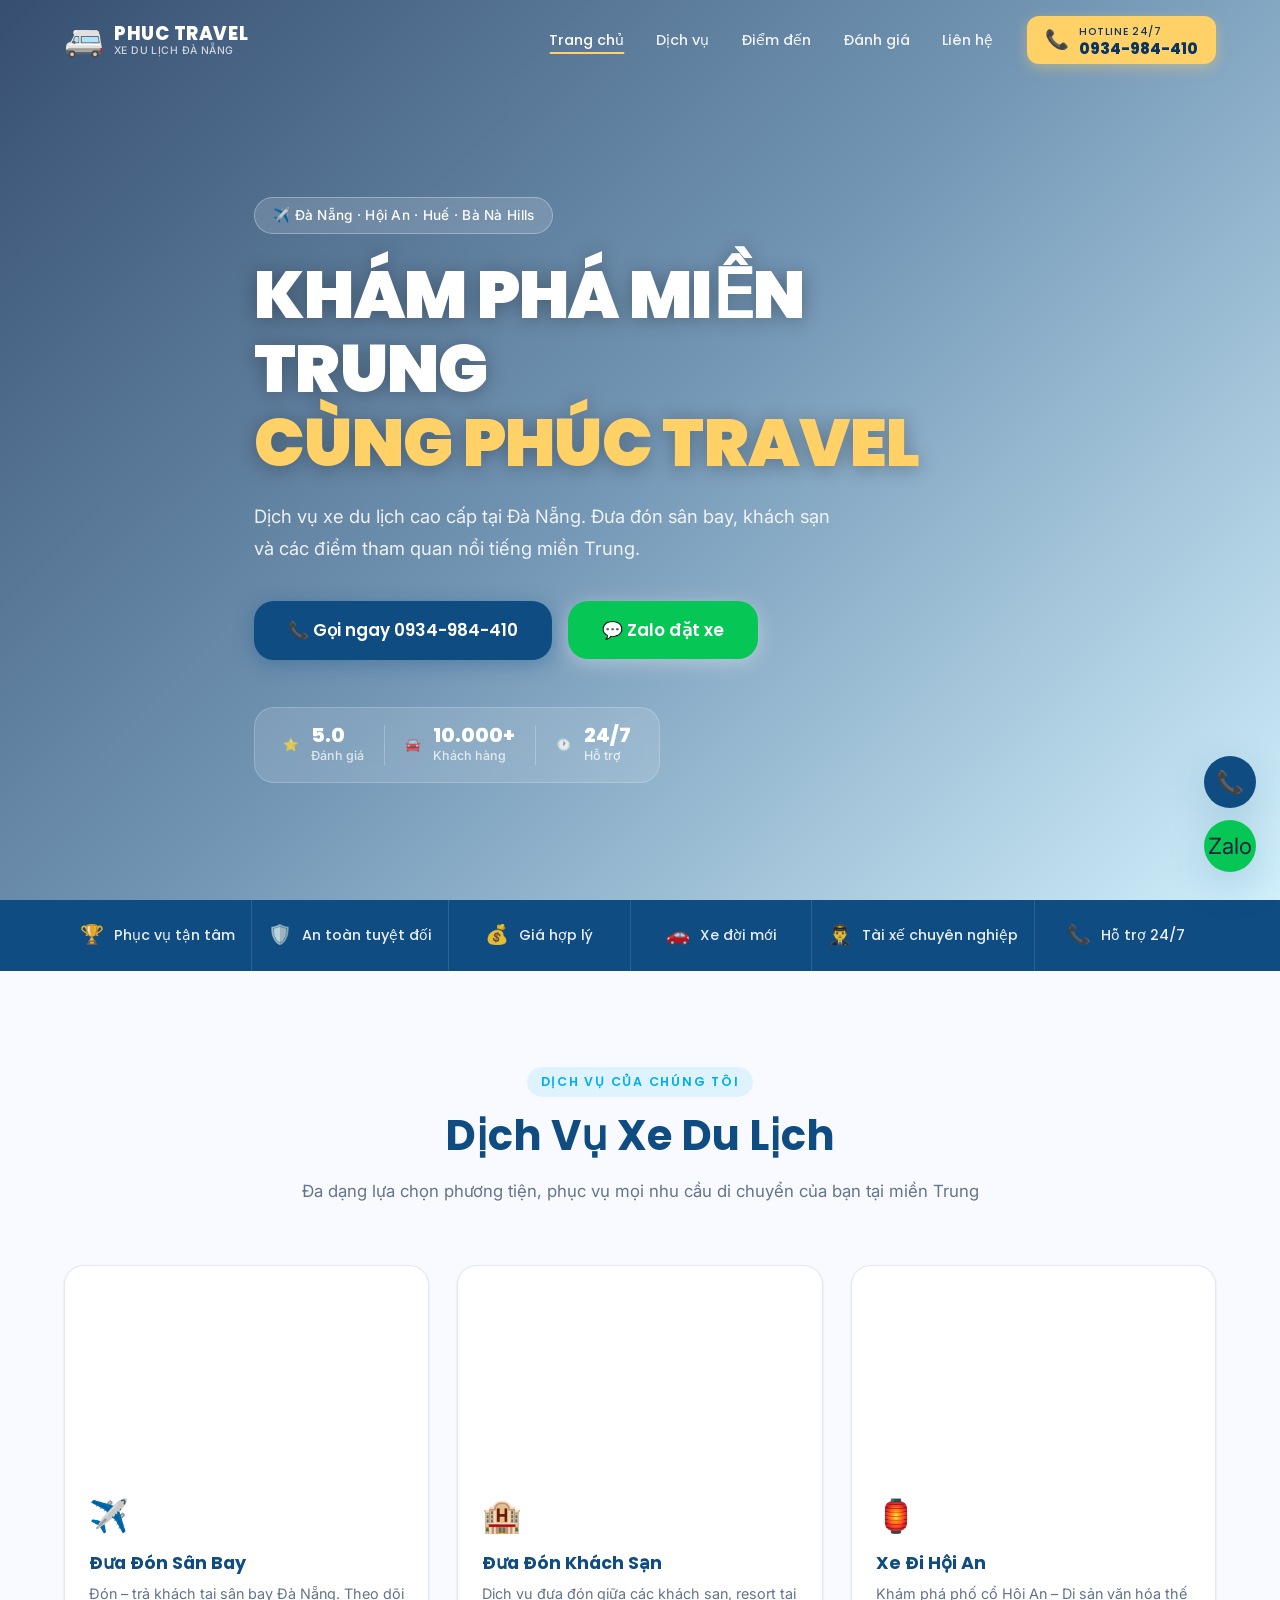
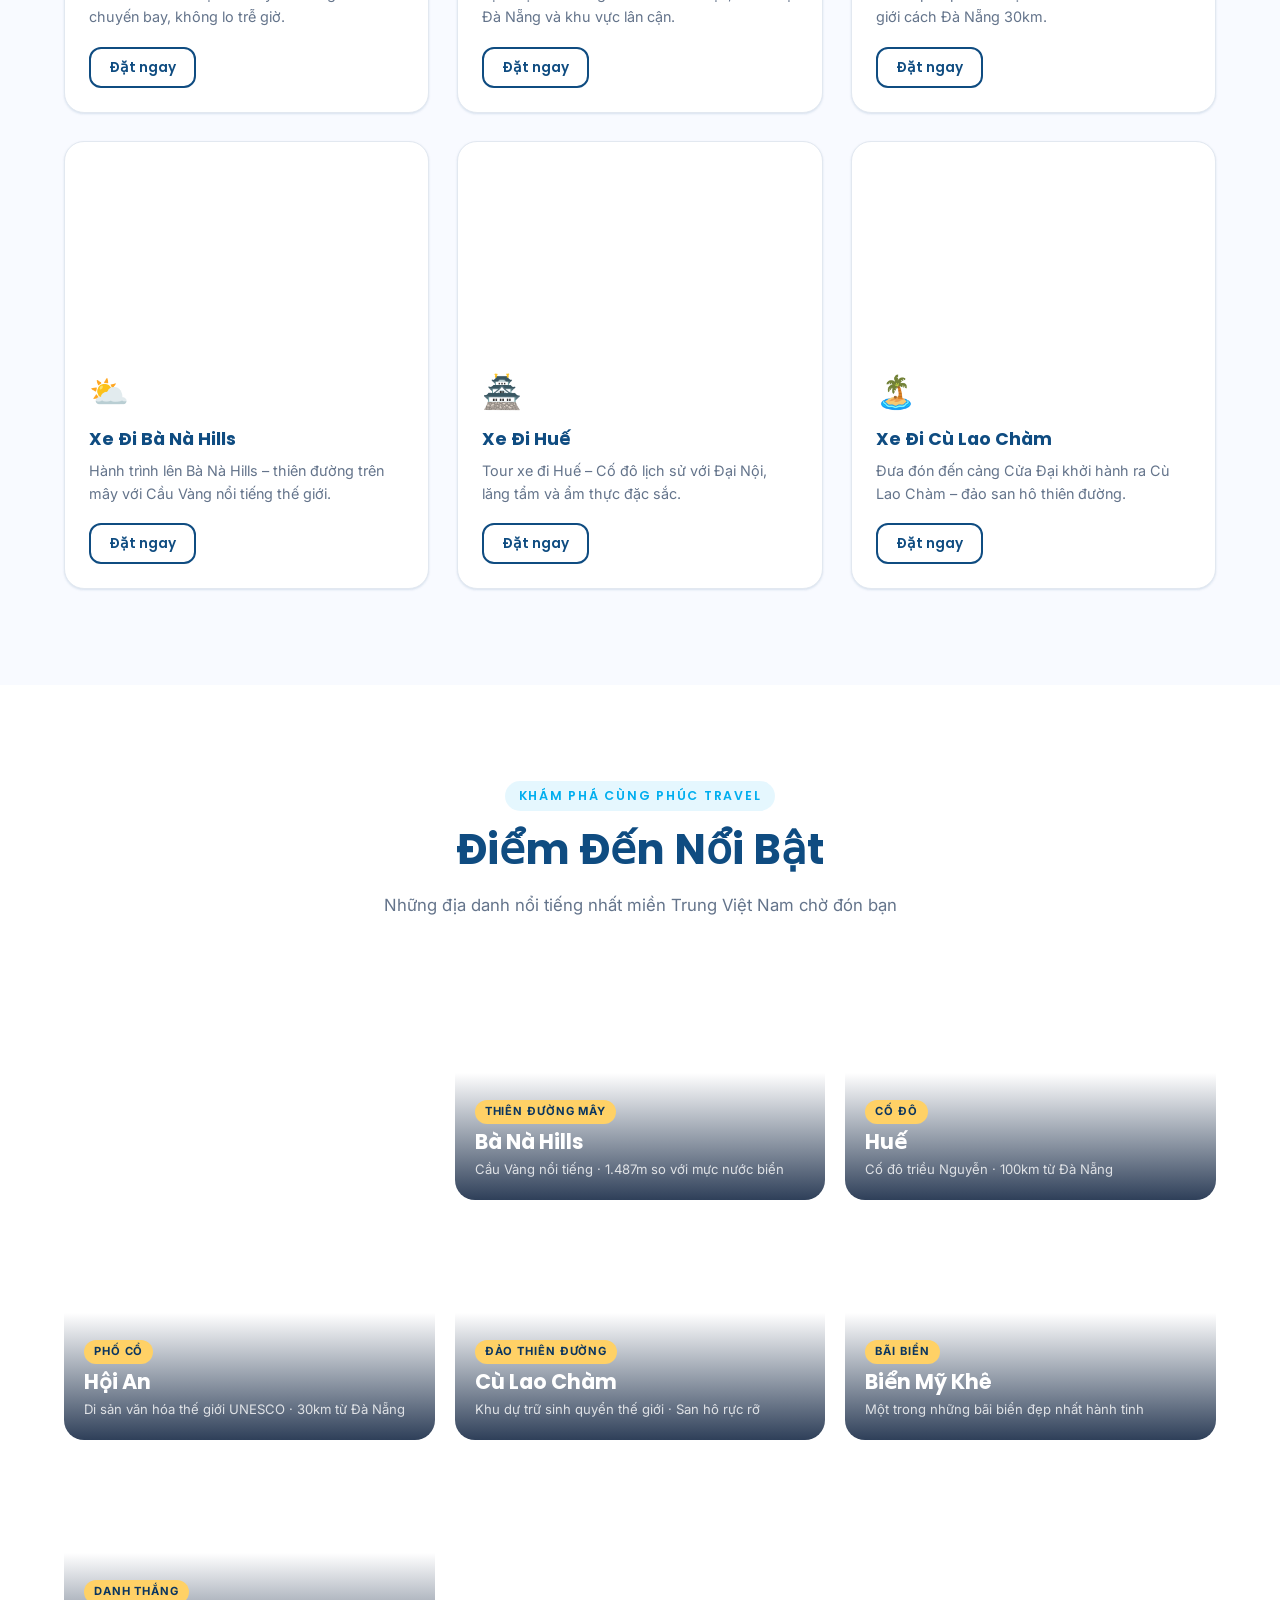
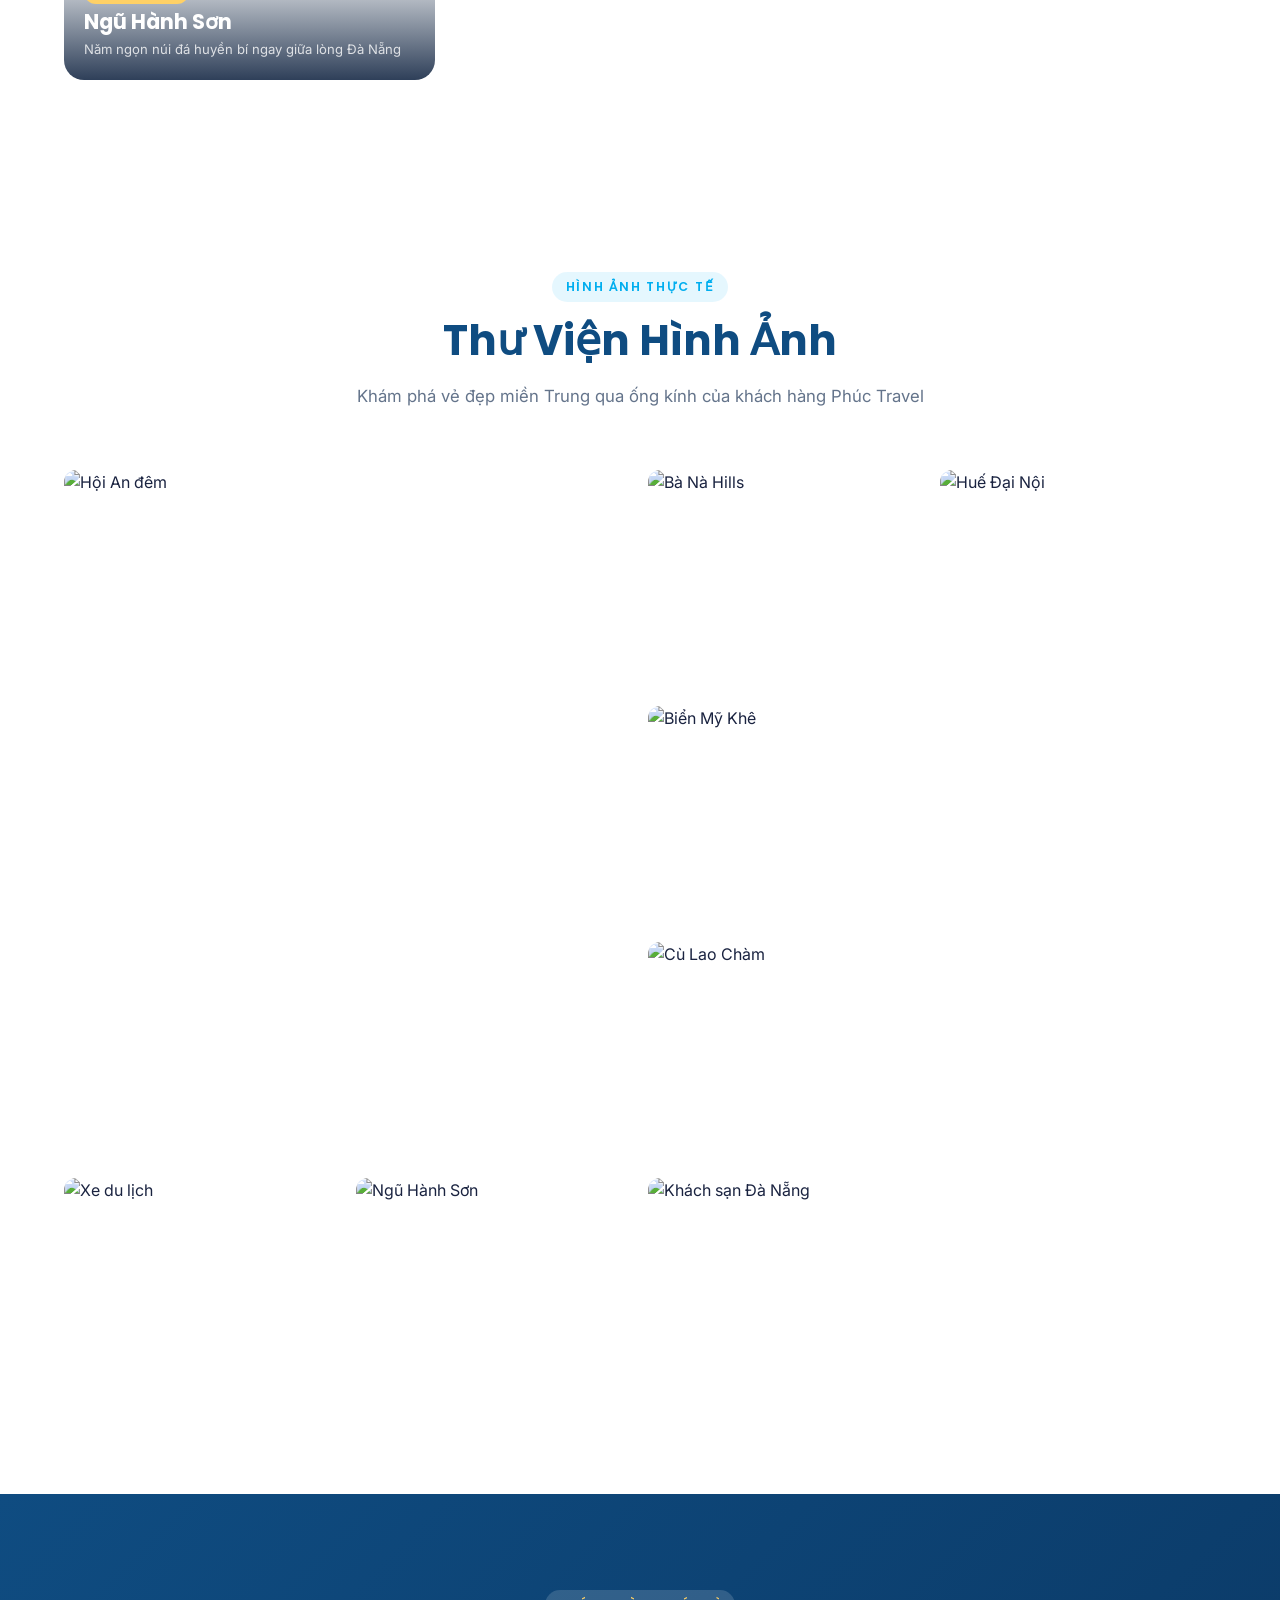
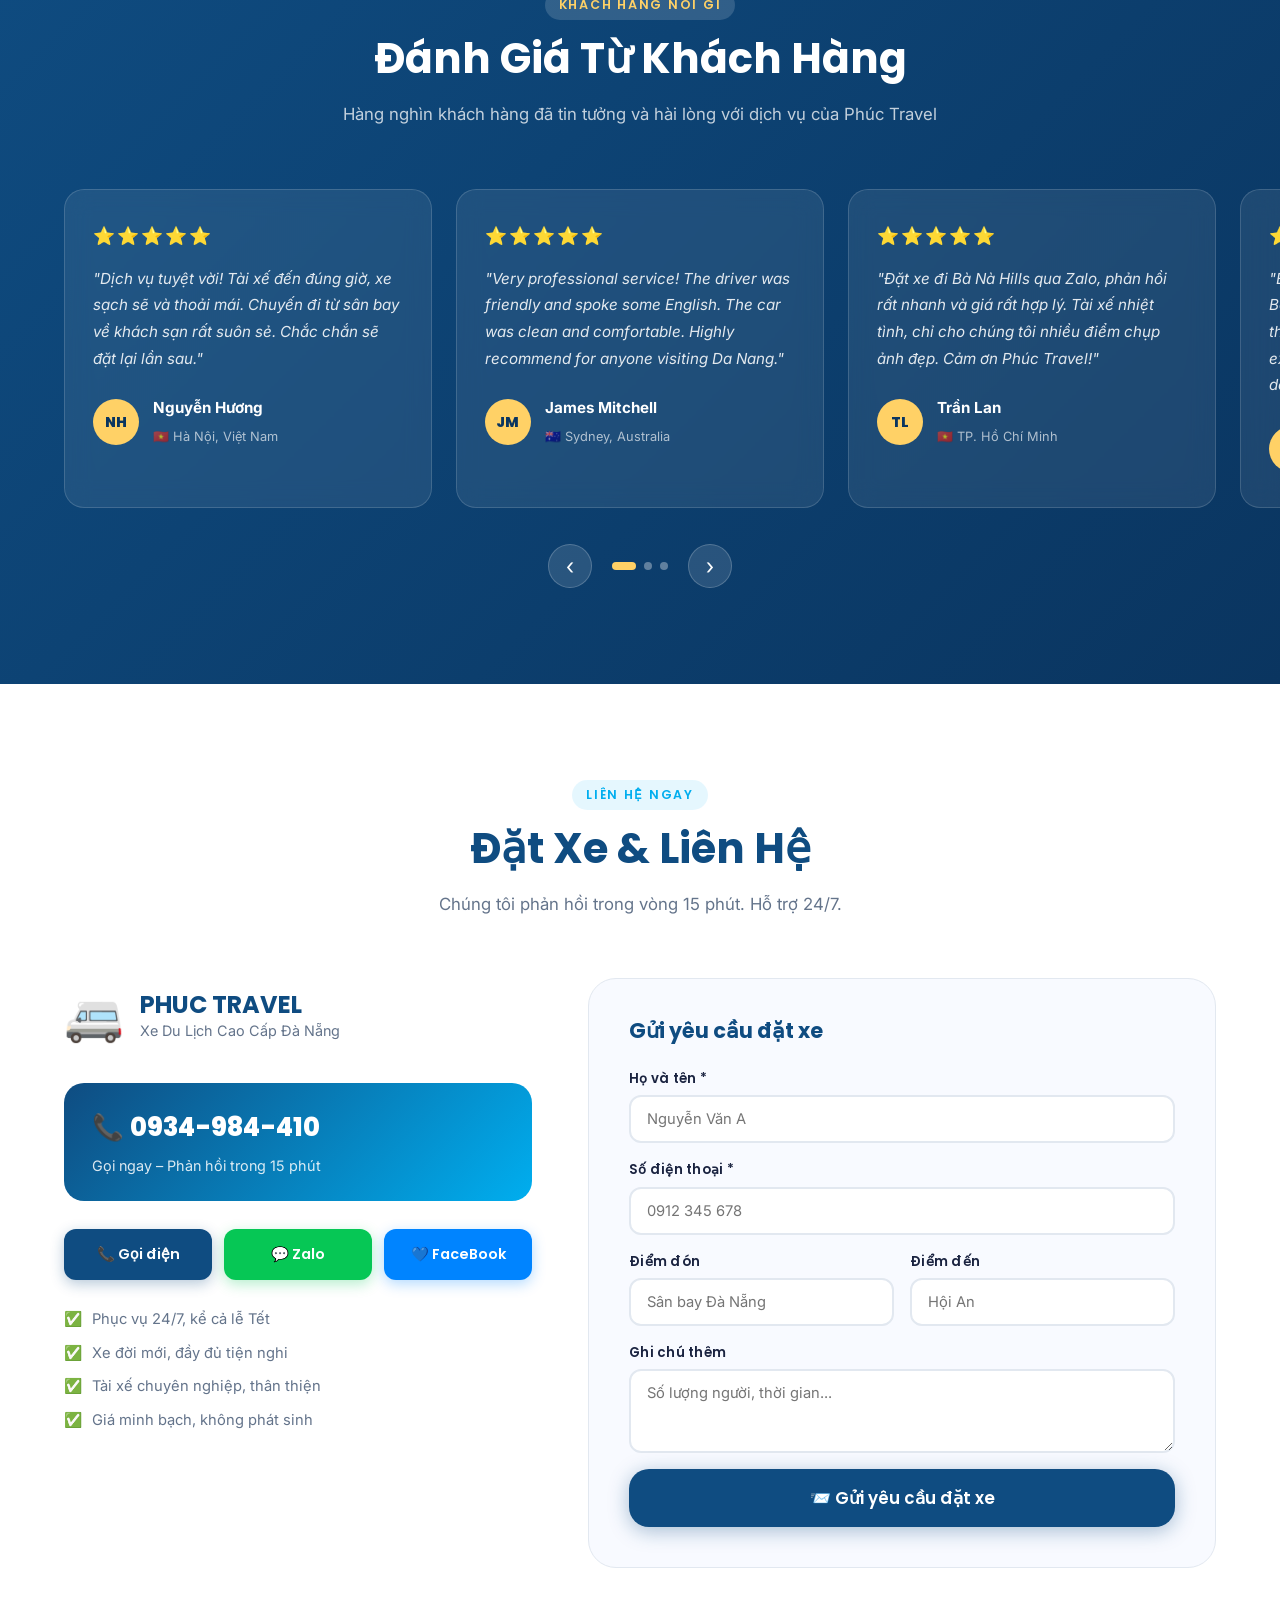
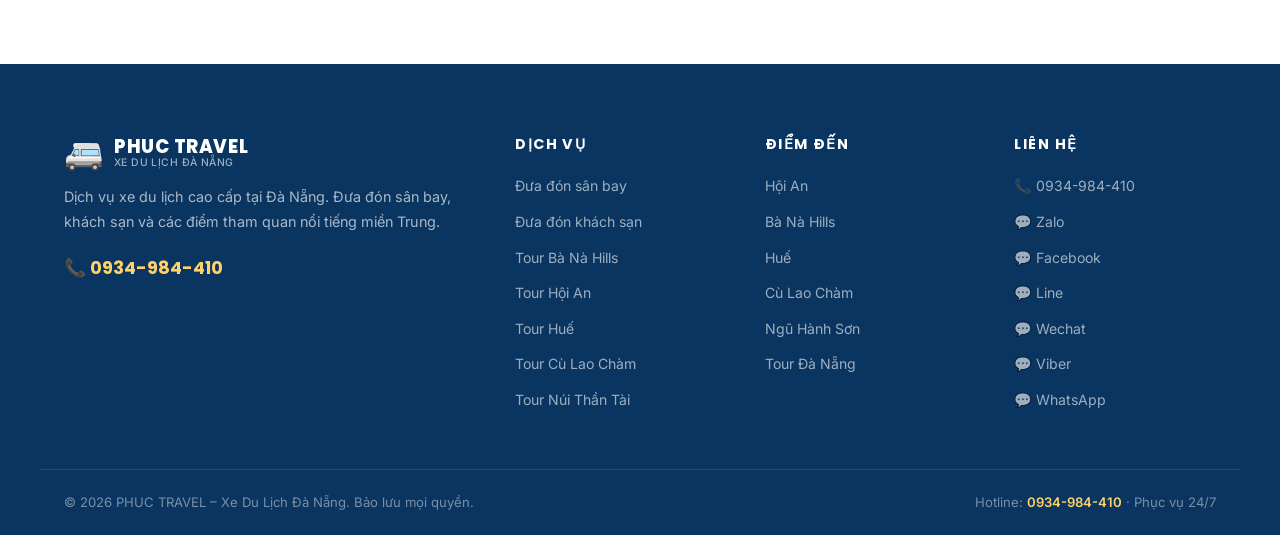
==== commit 84917784: "Update index.html" ====
--- a/index.html
+++ b/index.html
@@ -101,8 +101,8 @@
   <section class="hero" id="home">
     <div class="hero-slides">
       <div class="hero-slide active" style="background-image: url('https://images.unsplash.com/photo-1559592413-7cec4d0cae2b?w=1920&q=80')"></div>
-      <div class="hero-slide" style="background-image: url('https://images.unsplash.com/photo-1528127269322-539801943592?w=1920&q=80')"></div>
-      <div class="hero-slide" style="background-image: url('https://images.unsplash.com/photo-1506905925346-21bda4d32df4?w=1920&q=80')"></div>
+      <div class="hero-slide" style="background-image: url('https://statics.vinpearl.com/du-lich-Hue-Da-Nang-hinh-anh2.jpg')"></div>
+      <div class="hero-slide" style="background-image: url('https://www.victoriahotels.asia/wp-content/uploads/2025/04/Kham-pha-ve-dep-co-kinh-cua-Pho-co-Hoi-An-1.webp')"></div>
     </div>
     <div class="hero-overlay"></div>
 
@@ -194,7 +194,7 @@
 
       <div class="services-grid">
         <div class="service-card reveal">
-          <div class="service-img" style="background-image: url('https://images.unsplash.com/photo-1436491865332-7a61a109cc05?w=600&q=80')"></div>
+          <div class="service-img" style="background-image: url('https://aivivu.com/wp-content/uploads/2018/02/Gioi-thieu-chung-ve-San-bay-Quoc-te-Da-Nang.webp')"></div>
           <div class="service-body">
             <div class="service-icon">✈️</div>
             <h3>Đưa Đón Sân Bay</h3>
@@ -204,7 +204,7 @@
         </div>
 
         <div class="service-card reveal">
-          <div class="service-img" style="background-image: url('https://images.unsplash.com/photo-1566073771259-6a8506099945?w=600&q=80')"></div>
+          <div class="service-img" style="background-image: url('http://booking.muongthanh.com/upload_images/images/dn1_1654683350.jpg')"></div>
           <div class="service-body">
             <div class="service-icon">🏨</div>
             <h3>Đưa Đón Khách Sạn</h3>
@@ -214,7 +214,7 @@
         </div>
 
         <div class="service-card reveal">
-          <div class="service-img" style="background-image: url('https://images.unsplash.com/photo-1559592413-7cec4d0cae2b?w=600&q=80')"></div>
+          <div class="service-img" style="background-image: url('https://www.victoriahotels.asia/wp-content/uploads/2025/04/Kham-pha-ve-dep-co-kinh-cua-Pho-co-Hoi-An-1.webp')"></div>
           <div class="service-body">
             <div class="service-icon">🏮</div>
             <h3>Xe Đi Hội An</h3>
@@ -224,7 +224,7 @@
         </div>
 
         <div class="service-card reveal">
-          <div class="service-img" style="background-image: url('https://images.unsplash.com/photo-1523482580672-f109ba8cb9be?w=600&q=80')"></div>
+          <div class="service-img" style="background-image: url('https://storage.googleapis.com/blogvxr-uploads/2026/04/3de2b0dd-nhung-toa-do-check-in-gay-bao-tai-ba-na-hill-1-7891553-2350427.jpg')"></div>
           <div class="service-body">
             <div class="service-icon">⛅</div>
             <h3>Xe Đi Bà Nà Hills</h3>
@@ -234,7 +234,7 @@
         </div>
 
         <div class="service-card reveal">
-          <div class="service-img" style="background-image: url('https://images.unsplash.com/photo-1528127269322-539801943592?w=600&q=80')"></div>
+          <div class="service-img" style="background-image: url('https://statics.vinpearl.com/du-lich-Hue-Da-Nang-hinh-anh2.jpg')"></div>
           <div class="service-body">
             <div class="service-icon">🏯</div>
             <h3>Xe Đi Huế</h3>
@@ -244,7 +244,7 @@
         </div>
 
         <div class="service-card reveal">
-          <div class="service-img" style="background-image: url('https://images.unsplash.com/photo-1506905925346-21bda4d32df4?w=600&q=80')"></div>
+          <div class="service-img" style="background-image: url('https://hoangphuan.com/wp-content/uploads/2024/05/tour-cu-lao-cham-tai-hoang-phu-an-1.jpg')"></div>
           <div class="service-body">
             <div class="service-icon">🏝️</div>
             <h3>Xe Đi Cù Lao Chàm</h3>
@@ -267,7 +267,7 @@
 
       <div class="destinations-grid">
         <div class="dest-card dest-large reveal">
-          <div class="dest-img" style="background-image: url('https://images.unsplash.com/photo-1559592413-7cec4d0cae2b?w=800&q=80')"></div>
+          <div class="dest-img" style="background-image: url('https://www.victoriahotels.asia/wp-content/uploads/2025/04/Kham-pha-ve-dep-co-kinh-cua-Pho-co-Hoi-An-1.webp')"></div>
           <div class="dest-info">
             <span class="dest-tag">Phố cổ</span>
             <h3>Hội An</h3>
@@ -276,7 +276,7 @@
         </div>
 
         <div class="dest-card reveal">
-          <div class="dest-img" style="background-image: url('https://images.unsplash.com/photo-1523482580672-f109ba8cb9be?w=600&q=80')"></div>
+          <div class="dest-img" style="background-image: url('https://locatravel.vn/uploads/article/san-may-tren-dinh-ba-na-giac-mo-giua-lung-chung-troi-1743946249.png')"></div>
           <div class="dest-info">
             <span class="dest-tag">Thiên đường mây</span>
             <h3>Bà Nà Hills</h3>
@@ -285,7 +285,7 @@
         </div>
 
         <div class="dest-card reveal">
-          <div class="dest-img" style="background-image: url('https://images.unsplash.com/photo-1528127269322-539801943592?w=600&q=80')"></div>
+          <div class="dest-img" style="background-image: url('https://www.vietourist.com.vn/public/frontend/uploads/kceditor/images/cuoc-xay-dung-kinh-thanh-cuoi-cung-cua-viet-nam-040809-min.jpg')"></div>
           <div class="dest-info">
             <span class="dest-tag">Cố đô</span>
             <h3>Huế</h3>
@@ -294,7 +294,7 @@
         </div>
 
         <div class="dest-card reveal">
-          <div class="dest-img" style="background-image: url('https://images.unsplash.com/photo-1506905925346-21bda4d32df4?w=600&q=80')"></div>
+          <div class="dest-img" style="background-image: url('https://hoangphuan.com/wp-content/uploads/2024/05/tour-cu-lao-cham-tai-hoang-phu-an-1.jpg')"></div>
           <div class="dest-info">
             <span class="dest-tag">Đảo thiên đường</span>
             <h3>Cù Lao Chàm</h3>
@@ -303,7 +303,7 @@
         </div>
 
         <div class="dest-card reveal">
-          <div class="dest-img" style="background-image: url('https://images.unsplash.com/photo-1507525428034-b723cf961d3e?w=600&q=80')"></div>
+          <div class="dest-img" style="background-image: url('https://statics.vinpearl.com/bai-bien-My-Khe-Da-Nang-18.jpg')"></div>
           <div class="dest-info">
             <span class="dest-tag">Bãi biển</span>
             <h3>Biển Mỹ Khê</h3>
@@ -312,7 +312,7 @@
         </div>
 
         <div class="dest-card reveal">
-          <div class="dest-img" style="background-image: url('https://images.unsplash.com/photo-1464822759023-fed622ff2c3b?w=600&q=80')"></div>
+          <div class="dest-img" style="background-image: url('https://owa.bestprice.vn/images/destinations/uploads/nui-ngu-hanh-son-5f59ac20e5100.jpg')"></div>
           <div class="dest-info">
             <span class="dest-tag">Danh thắng</span>
             <h3>Ngũ Hành Sơn</h3>
@@ -337,32 +337,32 @@
           <img src="https://images.unsplash.com/photo-1559592413-7cec4d0cae2b?w=600&q=80" alt="Hội An đêm" loading="lazy" />
           <div class="gallery-overlay"><span>🔍</span></div>
         </div>
-        <div class="gallery-item reveal" data-src="https://images.unsplash.com/photo-1523482580672-f109ba8cb9be?w=1200&q=90">
-          <img src="https://images.unsplash.com/photo-1523482580672-f109ba8cb9be?w=600&q=80" alt="Bà Nà Hills" loading="lazy" />
-          <div class="gallery-overlay"><span>🔍</span></div>
-        </div>
-        <div class="gallery-item reveal" data-src="https://images.unsplash.com/photo-1528127269322-539801943592?w=1200&q=90">
-          <img src="https://images.unsplash.com/photo-1528127269322-539801943592?w=600&q=80" alt="Huế Đại Nội" loading="lazy" />
-          <div class="gallery-overlay"><span>🔍</span></div>
-        </div>
-        <div class="gallery-item reveal" data-src="https://images.unsplash.com/photo-1507525428034-b723cf961d3e?w=1200&q=90">
-          <img src="https://images.unsplash.com/photo-1507525428034-b723cf961d3e?w=600&q=80" alt="Biển Mỹ Khê" loading="lazy" />
-          <div class="gallery-overlay"><span>🔍</span></div>
-        </div>
-        <div class="gallery-item reveal" data-src="https://images.unsplash.com/photo-1506905925346-21bda4d32df4?w=1200&q=90">
-          <img src="https://images.unsplash.com/photo-1506905925346-21bda4d32df4?w=600&q=80" alt="Cù Lao Chàm" loading="lazy" />
-          <div class="gallery-overlay"><span>🔍</span></div>
-        </div>
-        <div class="gallery-item reveal" data-src="https://images.unsplash.com/photo-1436491865332-7a61a109cc05?w=1200&q=90">
-          <img src="https://images.unsplash.com/photo-1436491865332-7a61a109cc05?w=600&q=80" alt="Xe du lịch" loading="lazy" />
-          <div class="gallery-overlay"><span>🔍</span></div>
-        </div>
-        <div class="gallery-item reveal" data-src="https://images.unsplash.com/photo-1464822759023-fed622ff2c3b?w=1200&q=90">
-          <img src="https://images.unsplash.com/photo-1464822759023-fed622ff2c3b?w=600&q=80" alt="Ngũ Hành Sơn" loading="lazy" />
-          <div class="gallery-overlay"><span>🔍</span></div>
-        </div>
-        <div class="gallery-item reveal" data-src="https://images.unsplash.com/photo-1566073771259-6a8506099945?w=1200&q=90">
-          <img src="https://images.unsplash.com/photo-1566073771259-6a8506099945?w=600&q=80" alt="Khách sạn Đà Nẵng" loading="lazy" />
+        <div class="gallery-item reveal" data-src="https://aivivu.com/wp-content/uploads/2018/02/Gioi-thieu-chung-ve-San-bay-Quoc-te-Da-Nang.webp">
+          <img src="https://aivivu.com/wp-content/uploads/2018/02/Gioi-thieu-chung-ve-San-bay-Quoc-te-Da-Nang.webp" alt="Bà Nà Hills" loading="lazy" />
+          <div class="gallery-overlay"><span>🔍</span></div>
+        </div>
+        <div class="gallery-item reveal" data-src="https://statics.vinpearl.com/du-lich-Hue-Da-Nang-hinh-anh2.jpg">
+          <img src="https://statics.vinpearl.com/du-lich-Hue-Da-Nang-hinh-anh2.jpg" alt="Huế Đại Nội" loading="lazy" />
+          <div class="gallery-overlay"><span>🔍</span></div>
+        </div>
+        <div class="gallery-item reveal" data-src="https://statics.vinpearl.com/bai-bien-My-Khe-Da-Nang-18.jpg">
+          <img src="https://statics.vinpearl.com/bai-bien-My-Khe-Da-Nang-18.jpg" alt="Biển Mỹ Khê" loading="lazy" />
+          <div class="gallery-overlay"><span>🔍</span></div>
+        </div>
+        <div class="gallery-item reveal" data-src="https://hoangphuan.com/wp-content/uploads/2024/05/tour-cu-lao-cham-tai-hoang-phu-an-1.jpg">
+          <img src="https://hoangphuan.com/wp-content/uploads/2024/05/tour-cu-lao-cham-tai-hoang-phu-an-1.jpg" alt="Cù Lao Chàm" loading="lazy" />
+          <div class="gallery-overlay"><span>🔍</span></div>
+        </div>
+        <div class="gallery-item reveal" data-src="https://locatravel.vn/uploads/article/san-may-tren-dinh-ba-na-giac-mo-giua-lung-chung-troi-1743946249.png">
+          <img src="https://locatravel.vn/uploads/article/san-may-tren-dinh-ba-na-giac-mo-giua-lung-chung-troi-1743946249.png" alt="Xe du lịch" loading="lazy" />
+          <div class="gallery-overlay"><span>🔍</span></div>
+        </div>
+        <div class="gallery-item reveal" data-src="https://owa.bestprice.vn/images/destinations/uploads/nui-ngu-hanh-son-5f59ac20e5100.jpg">
+          <img src="https://owa.bestprice.vn/images/destinations/uploads/nui-ngu-hanh-son-5f59ac20e5100.jpg" alt="Ngũ Hành Sơn" loading="lazy" />
+          <div class="gallery-overlay"><span>🔍</span></div>
+        </div>
+        <div class="gallery-item reveal" data-src="http://booking.muongthanh.com/upload_images/images/dn1_1654683350.jpg">
+          <img src="http://booking.muongthanh.com/upload_images/images/dn1_1654683350.jpg" alt="Khách sạn Đà Nẵng" loading="lazy" />
           <div class="gallery-overlay"><span>🔍</span></div>
         </div>
       </div>
@@ -563,24 +563,24 @@
       <div class="footer-links">
         <h4>Dịch vụ</h4>
         <ul>
-          <li><a href="#services">Đưa đón sân bay</a></li>
-          <li><a href="#services">Đưa đón khách sạn</a></li>
-          <li><a href="#services">Xe đi Hội An</a></li>
-          <li><a href="#services">Xe đi Bà Nà Hills</a></li>
-          <li><a href="#services">Xe đi Huế</a></li>
-          <li><a href="#services">Xe đi Cù Lao Chàm</a></li>
+          <li><a href="https://phuctravel.com/booking-xe-du-lich.html">Đưa đón sân bay</a></li>
+          <li><a href="https://phuctravel.com/booking-khach-san.html">Đưa đón khách sạn</a></li>
+          <li><a href="https://phuctravel.com/tour-ba-na.html">Tour Bà Nà Hills</a></li>
+          <li><a href="https://phuctravel.com/tour-hoi-an.html">Tour Hội An</a></li>
+          <li><a href="https://phuctravel.com/tour-hue.html">Tour Huế</a></li>
+          <li><a href="https://phuctravel.com/tour-cu-lao-cham.html">Tour Cù Lao Chàm</a></li>
+          <li><a href="https://phuctravel.com/tour-nui-than-tai.html">Tour Núi Thần Tài</a></li>
         </ul>
       </div>
 
       <div class="footer-links">
         <h4>Điểm đến</h4>
         <ul>
-          <li><a href="#destinations">Hội An</a></li>
-          <li><a href="#destinations">Bà Nà Hills</a></li>
-          <li><a href="#destinations">Huế</a></li>
-          <li><a href="#destinations">Cù Lao Chàm</a></li>
-          <li><a href="#destinations">Biển Mỹ Khê</a></li>
-          <li><a href="#destinations">Ngũ Hành Sơn</a></li>
+          <li><a href="https://phuctravel.com/hoian.html">Hội An</a></li>
+          <li><a href="https://phuctravel.com/bana.html">Bà Nà Hills</a></li>
+          <li><a href="https://phuctravel.com/hue.html">Huế</a></li>
+          <li><a href="https://phuctravel.com/culaocham.html">Cù Lao Chàm</a></li>
+          <li><a href="https://phuctravel.com/nuithantai.html">Ngũ Hành Sơn</a></li>
           <li><a href="https://phuctravel.com/booking-tour-da-nang.html">Tour Đà Nẵng</a></li>
         </ul>
       </div>
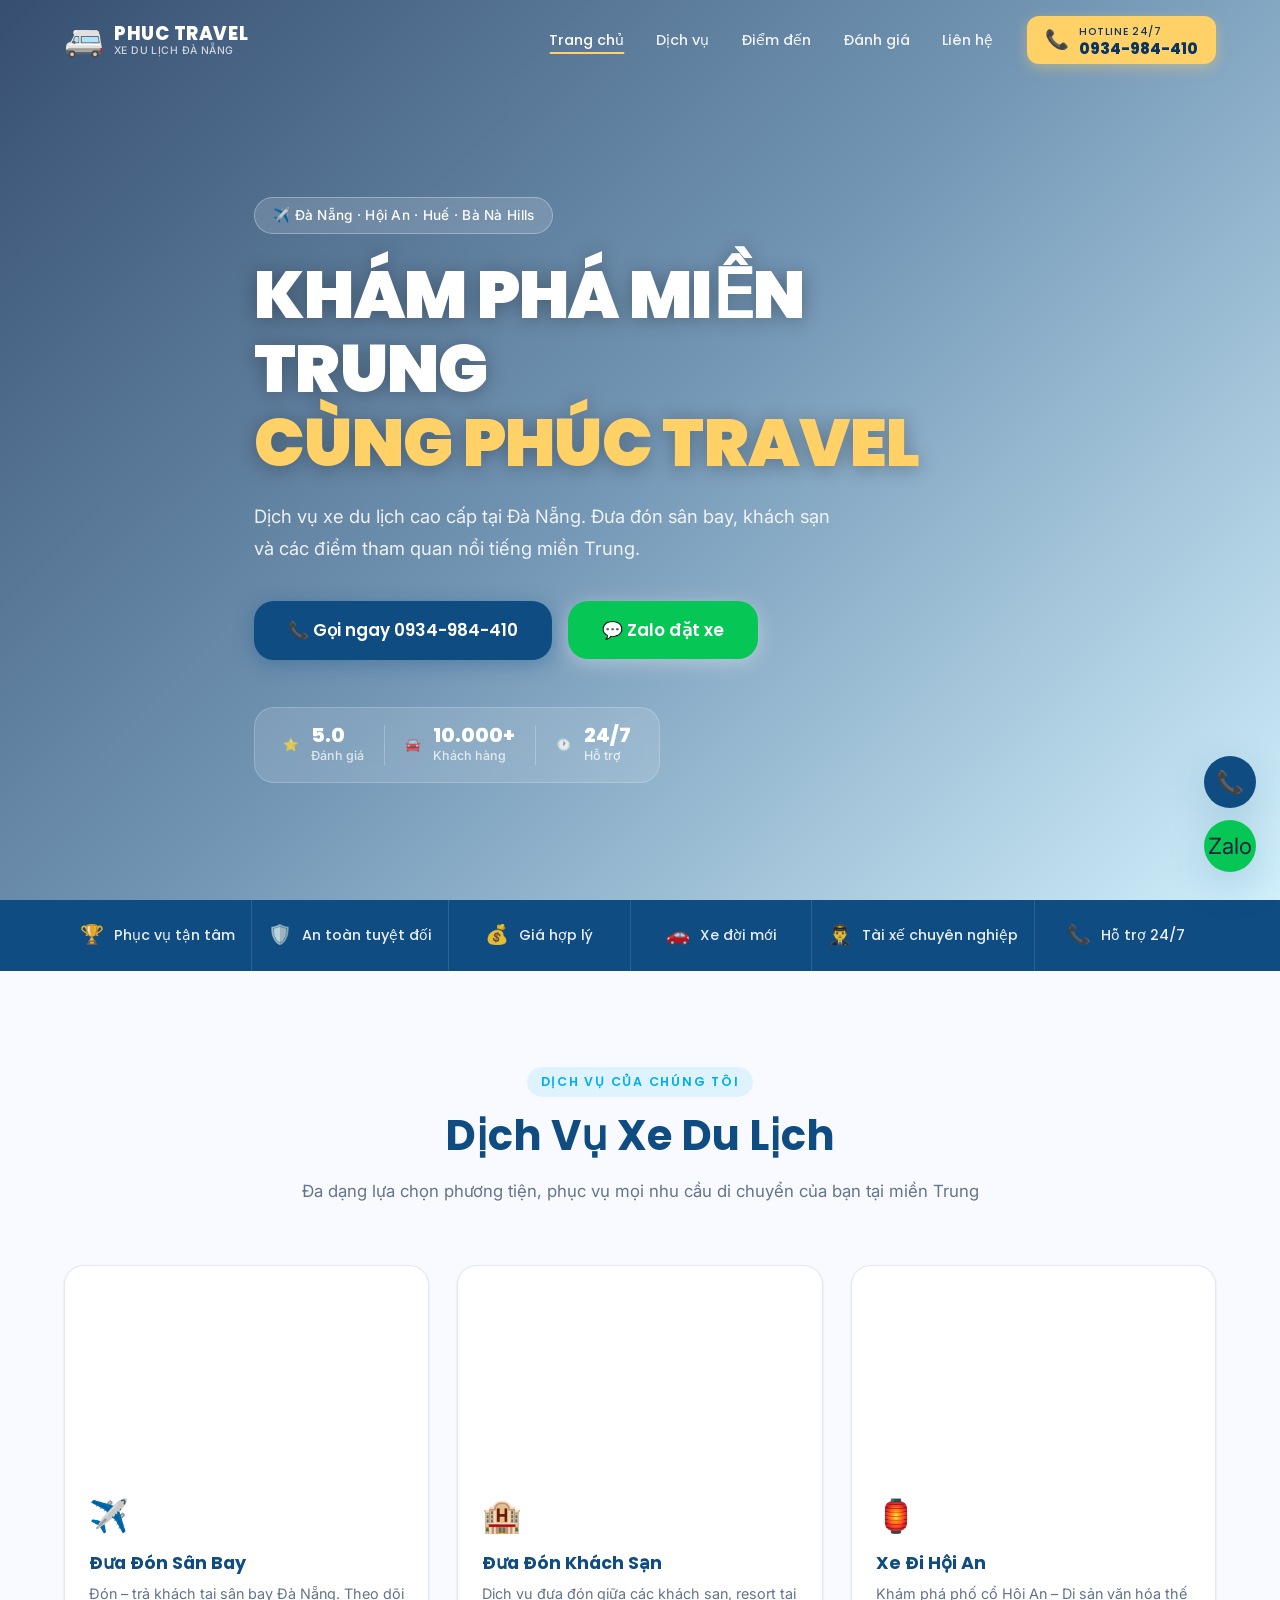
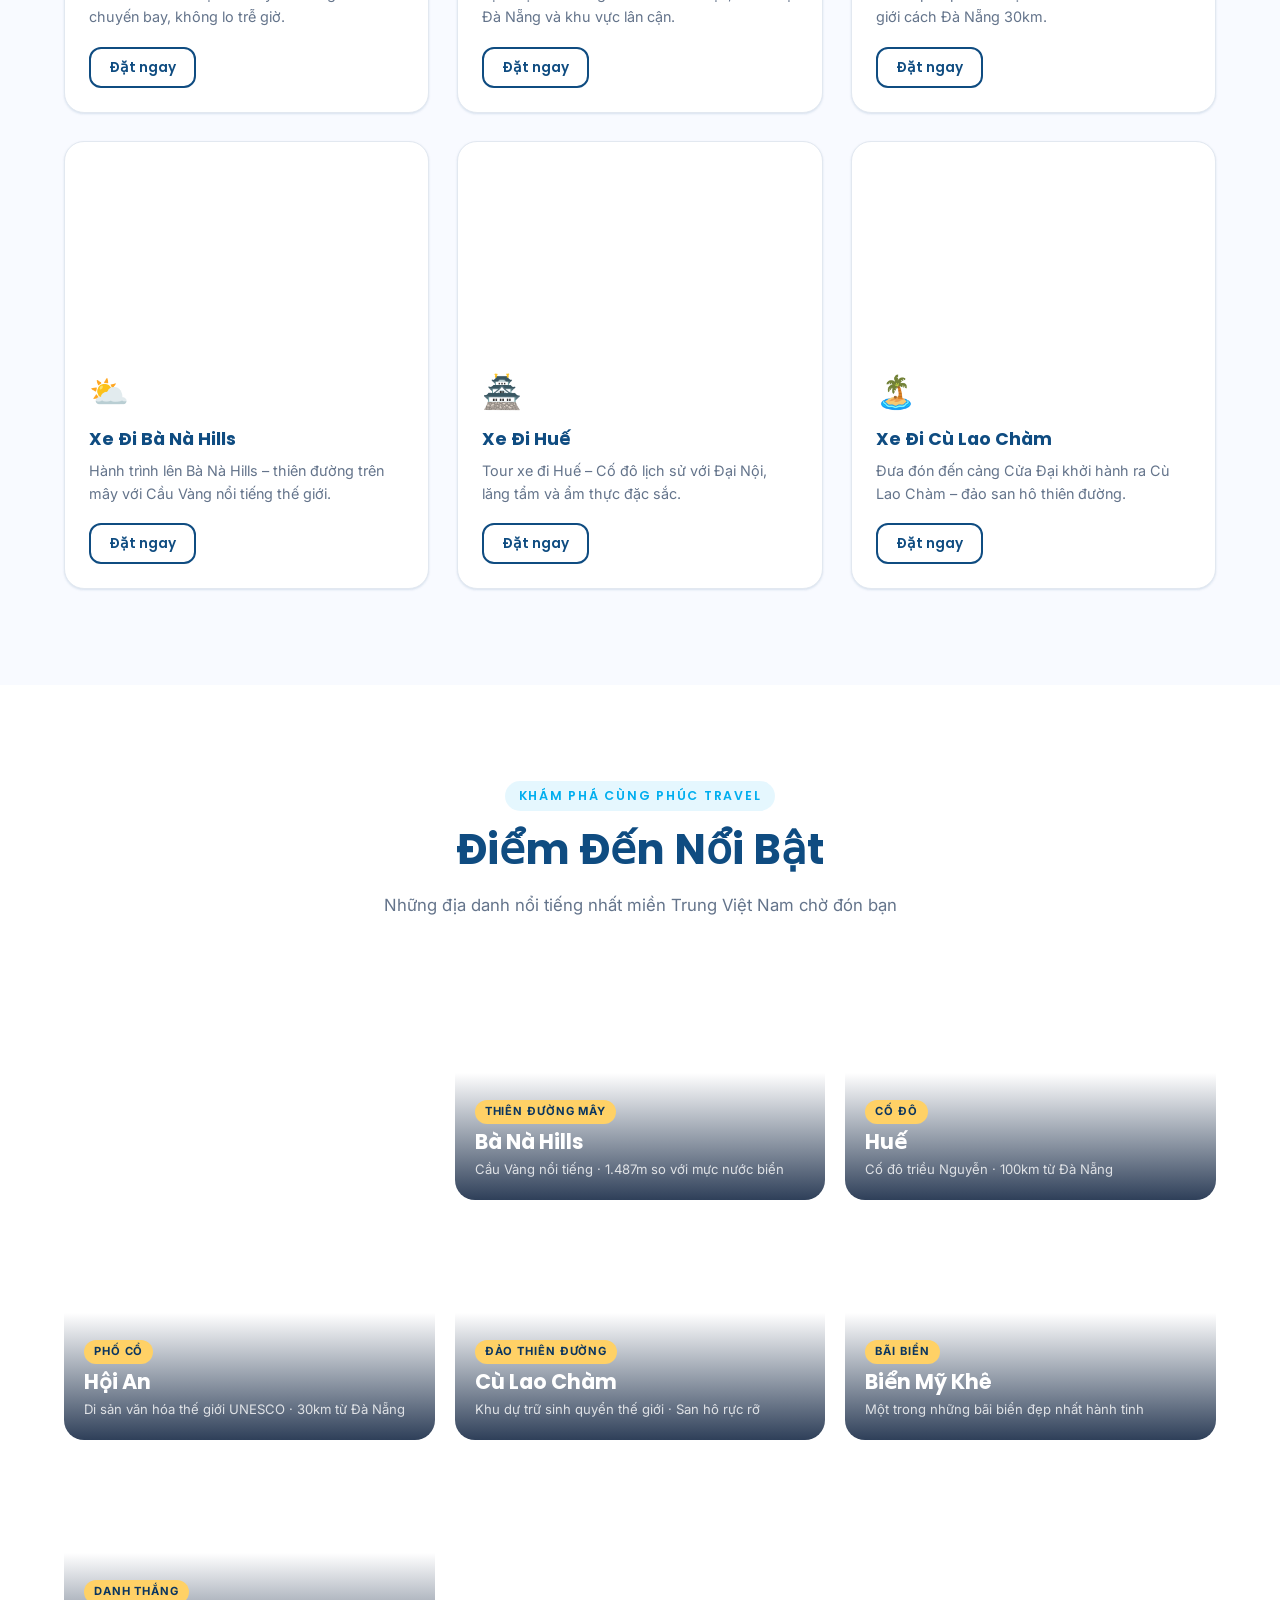
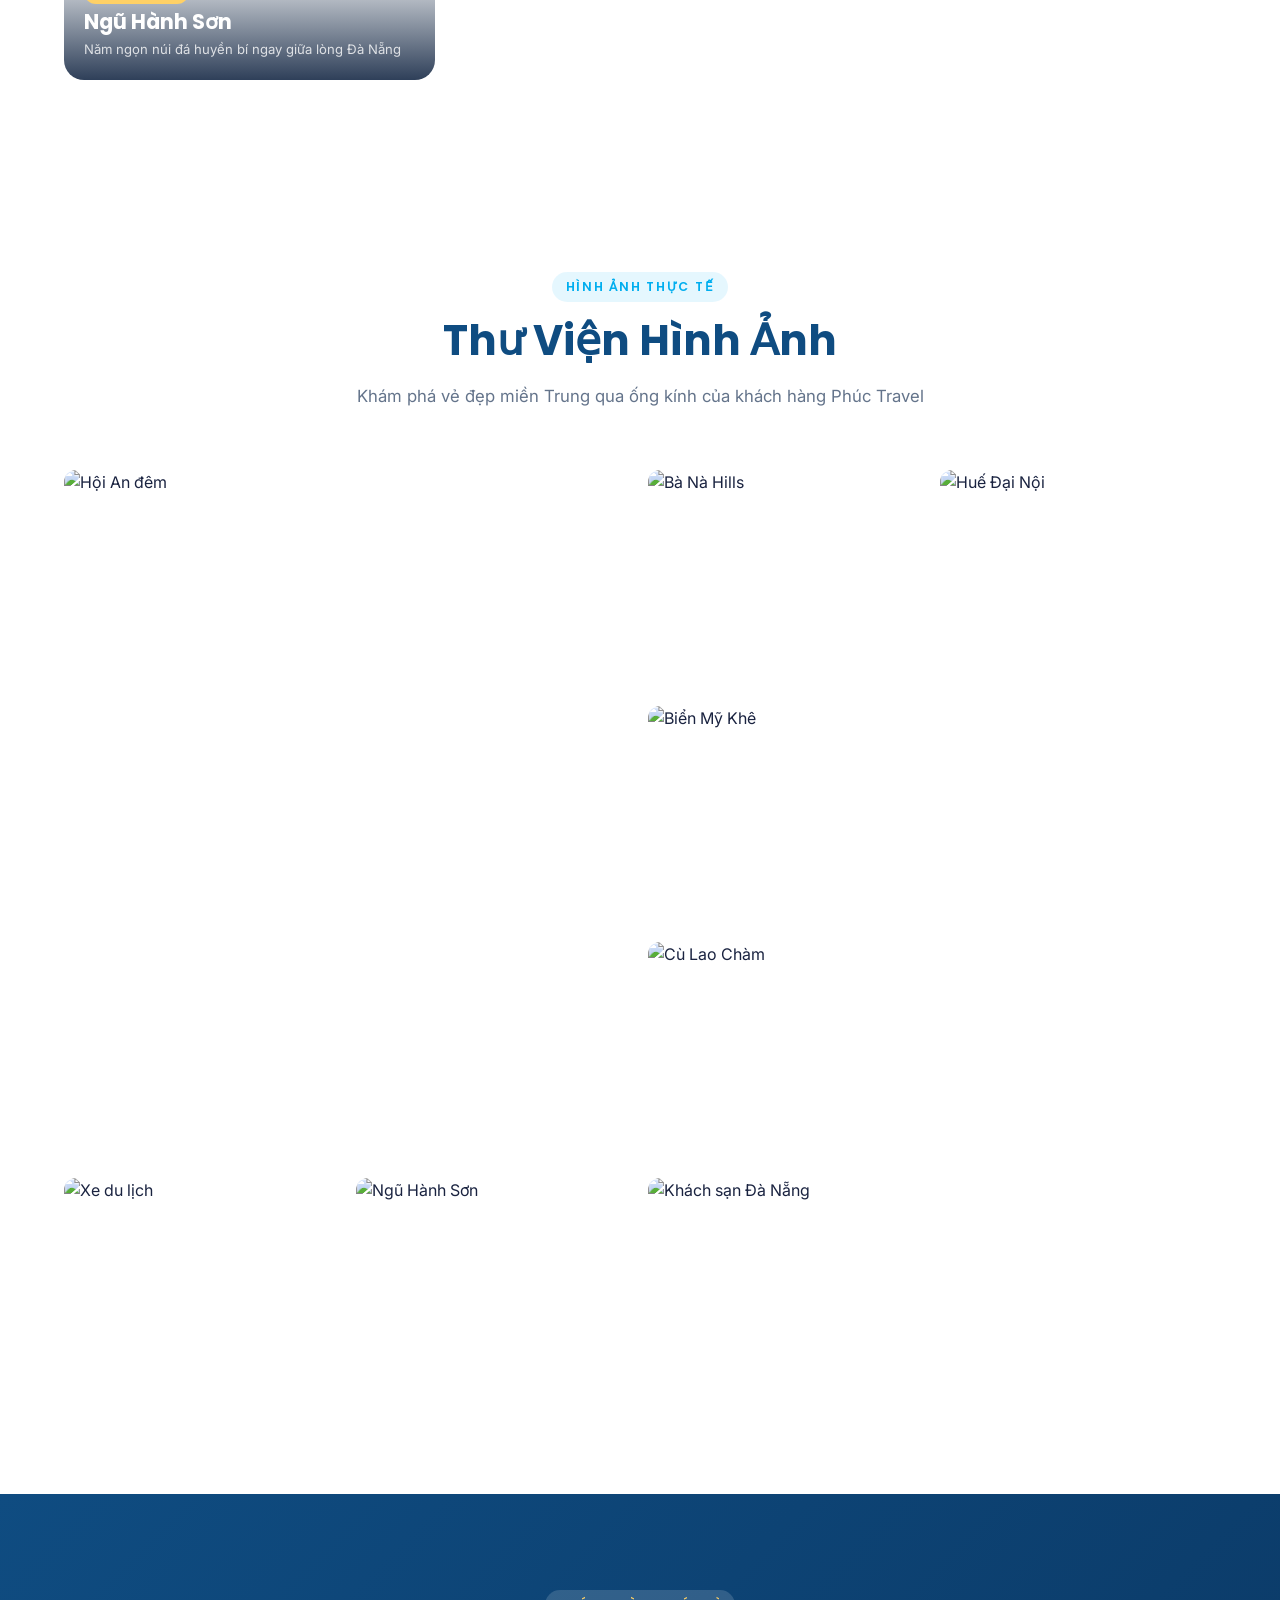
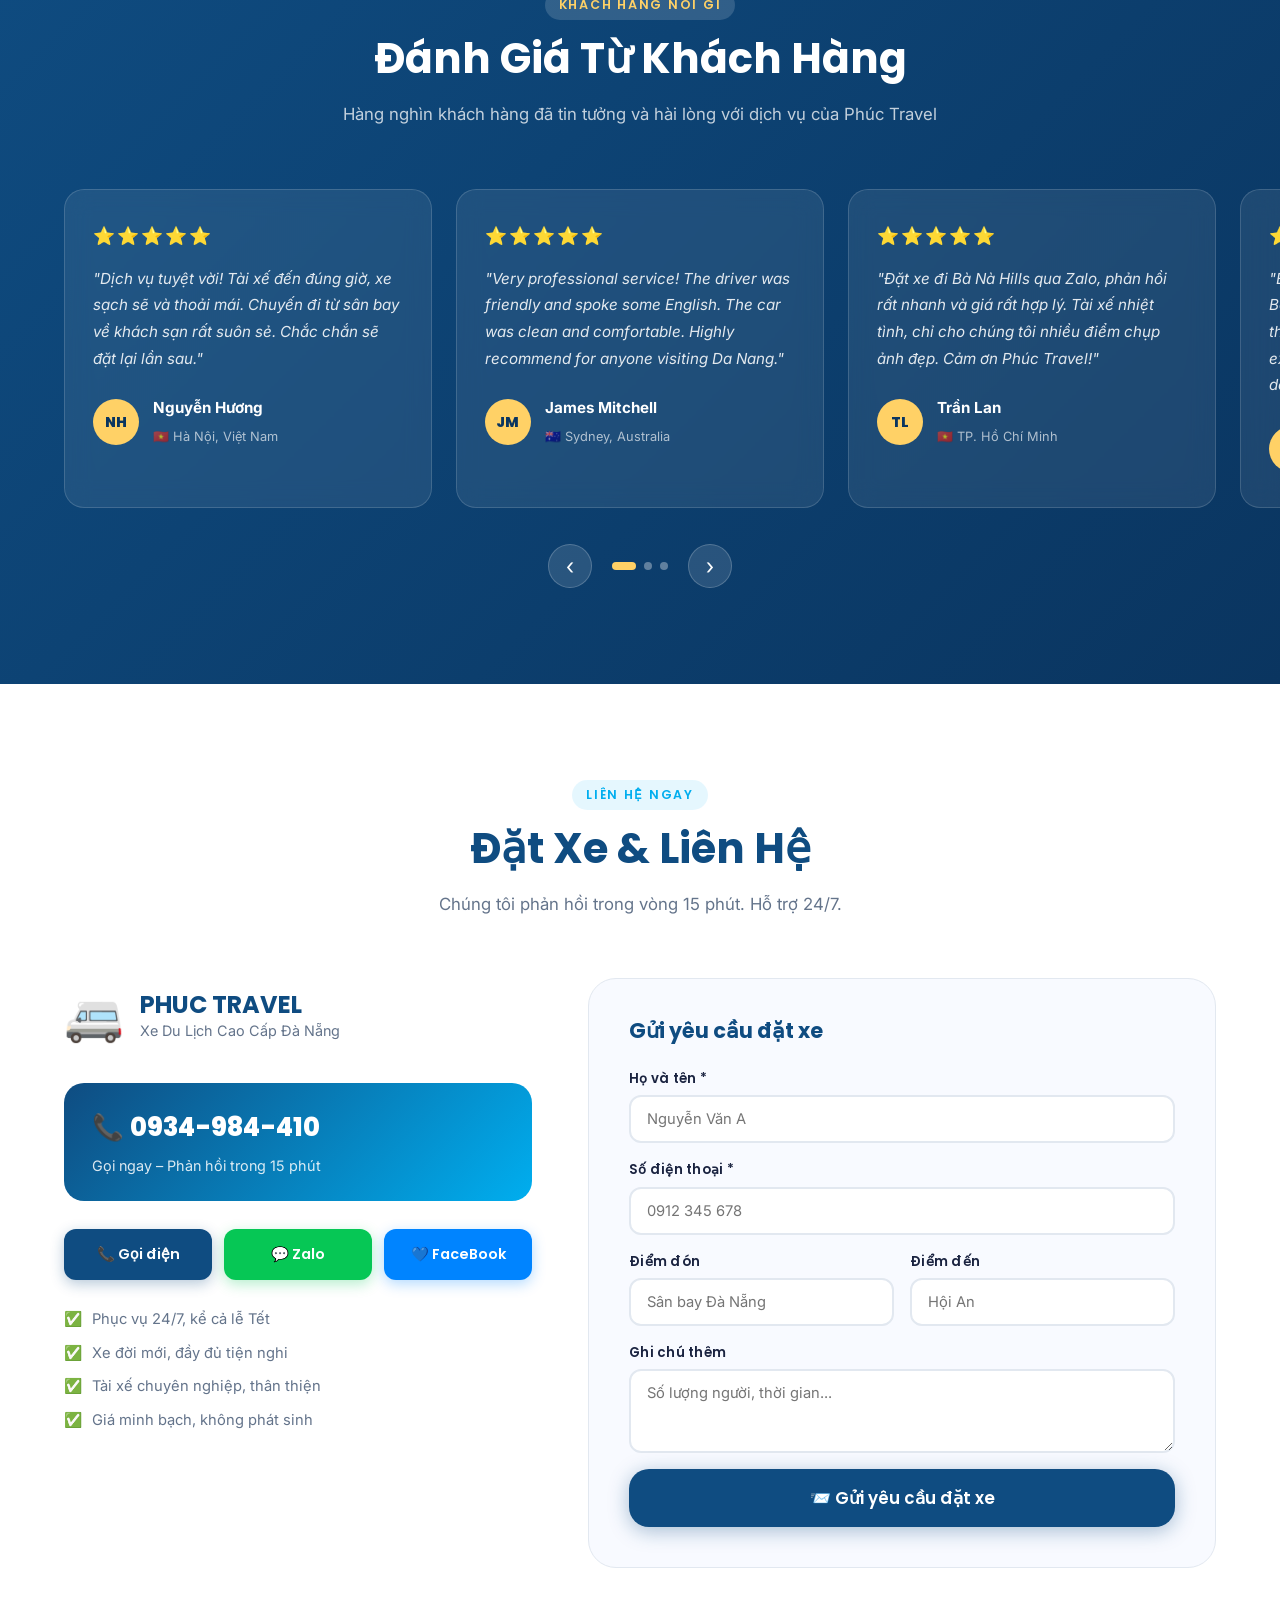
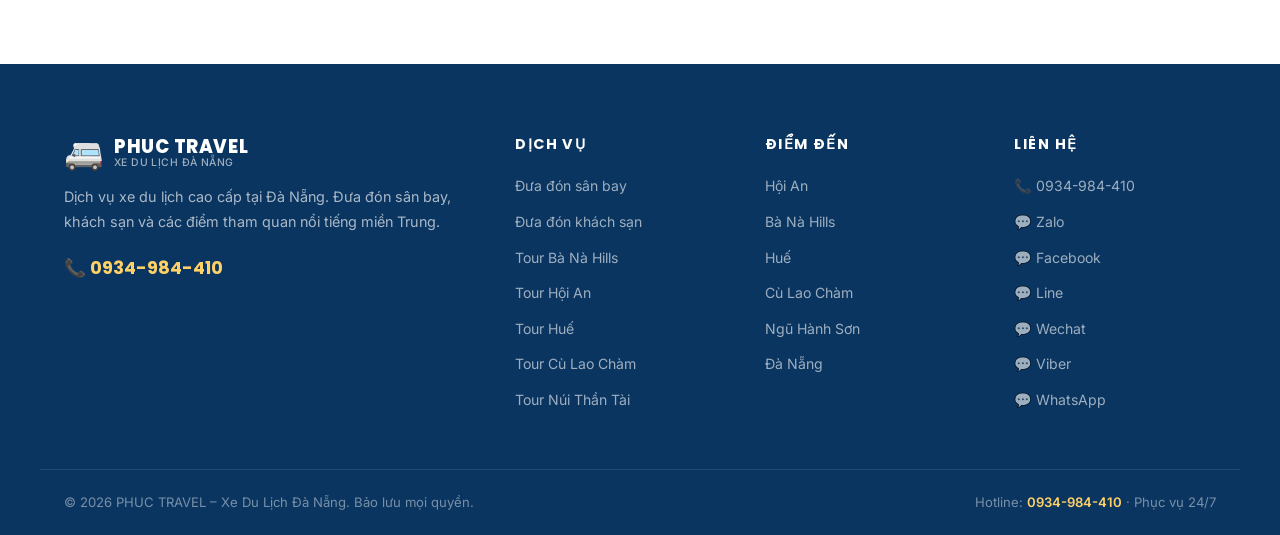
==== commit 832b3fc4: "Update index.html" ====
--- a/index.html
+++ b/index.html
@@ -581,7 +581,7 @@
           <li><a href="https://phuctravel.com/hue.html">Huế</a></li>
           <li><a href="https://phuctravel.com/culaocham.html">Cù Lao Chàm</a></li>
           <li><a href="https://phuctravel.com/nuithantai.html">Ngũ Hành Sơn</a></li>
-          <li><a href="https://phuctravel.com/booking-tour-da-nang.html">Tour Đà Nẵng</a></li>
+          <li><a href="https://phuctravel.com/booking-tour-da-nang.html">Đà Nẵng</a></li>
         </ul>
       </div>
 
